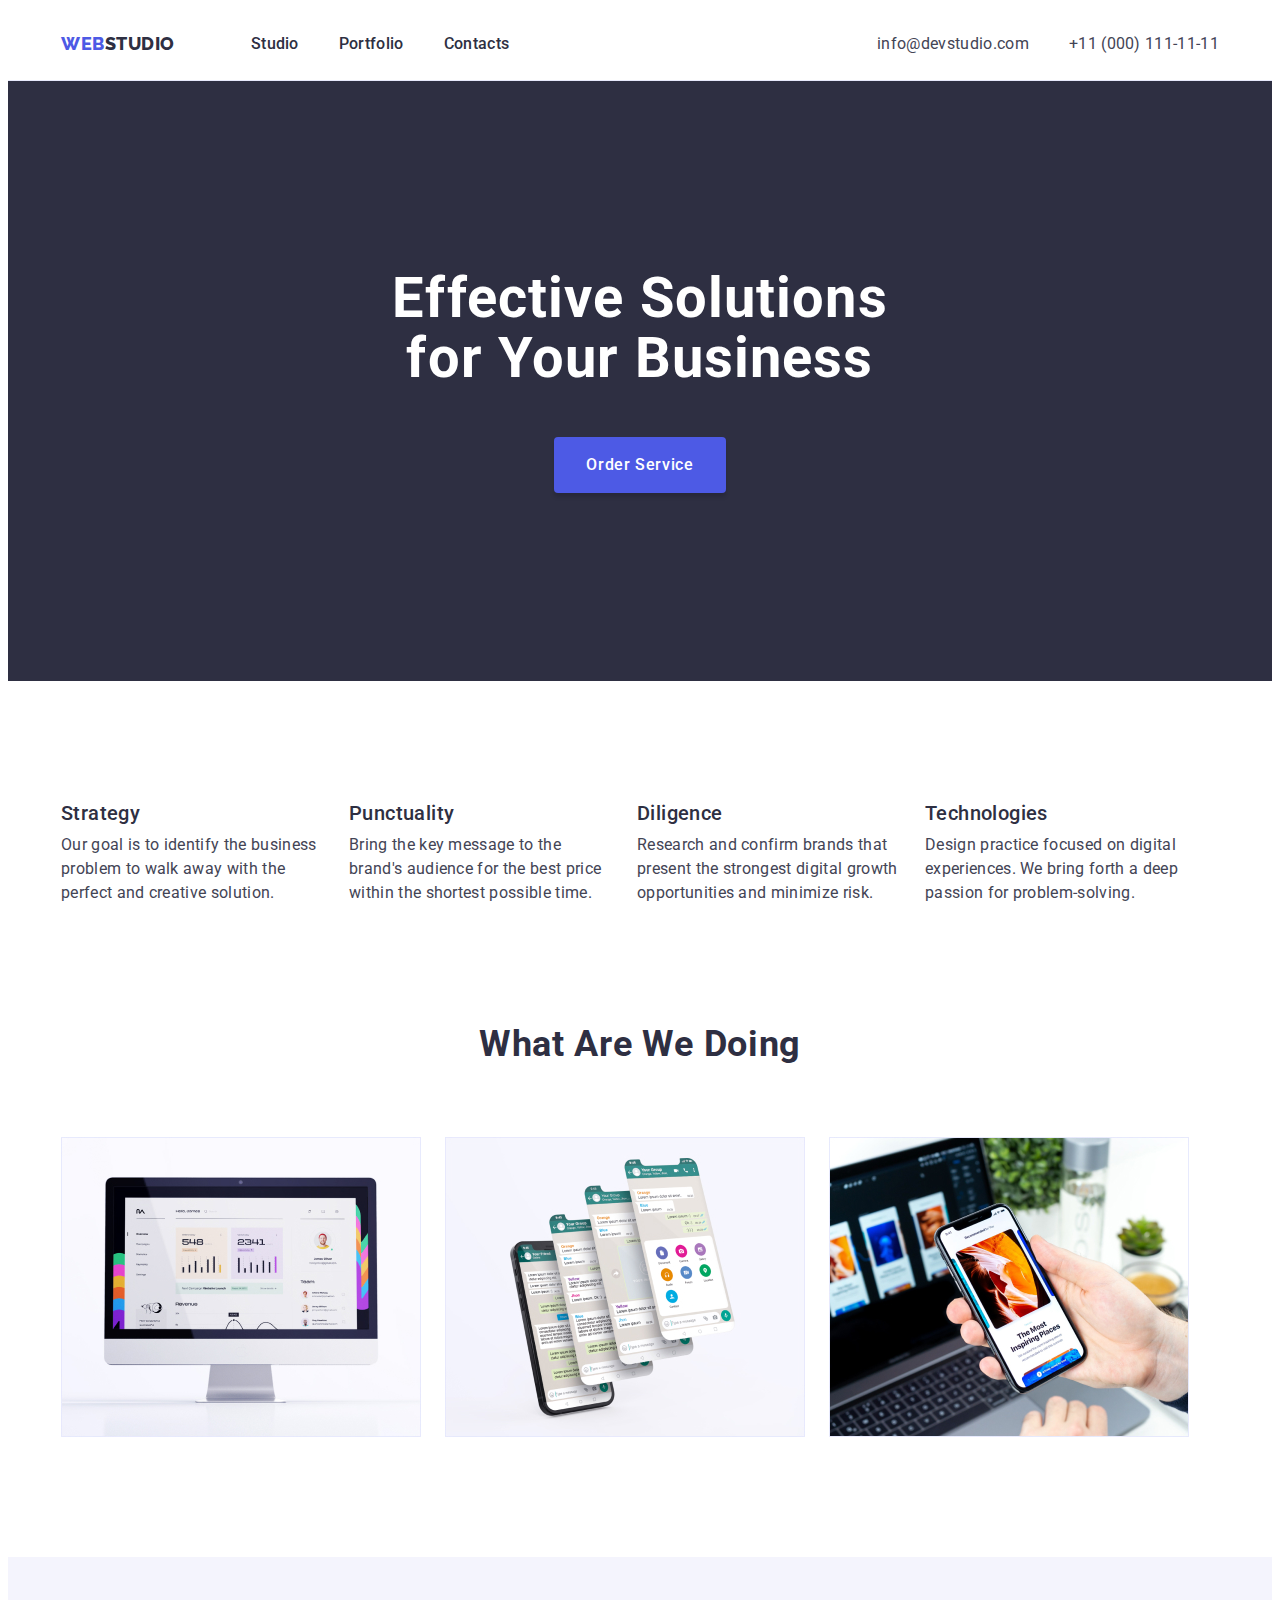
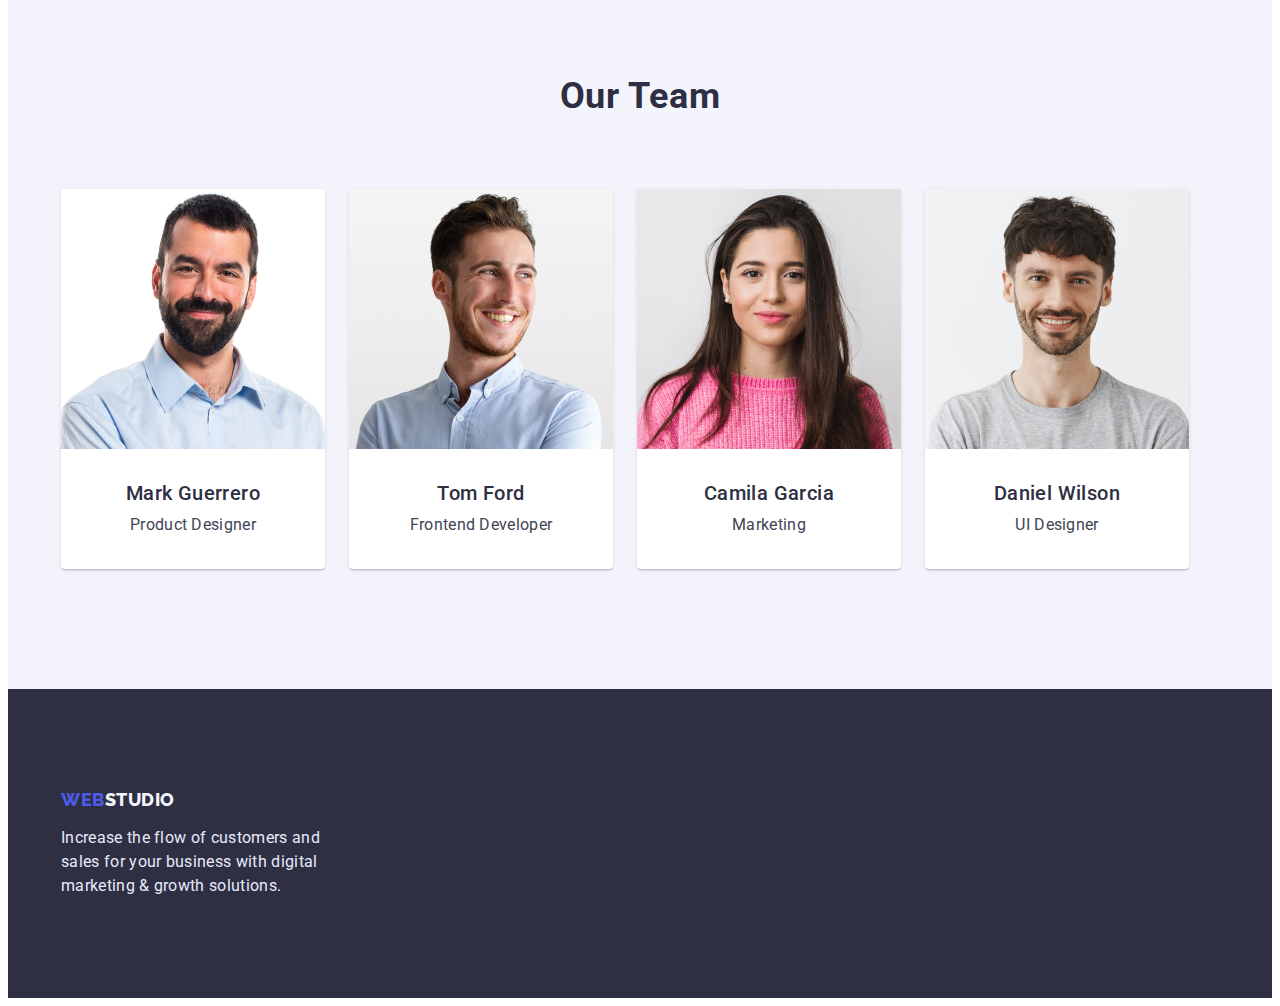
==== index.html @ 1ebaa018 "Initial commit" ====
<!DOCTYPE html>
<html lang="en">

<head>
    <meta charset="UTF-8">
    <meta http-equiv="X-UA-Compatible" content="IE=edge">
    <meta name="viewport" content="width=device-width, initial-scale=1.0">



    <link rel="preconnect" href="https://fonts.googleapis.com">
    <link rel="preconnect" href="https://fonts.gstatic.com" crossorigin>
    <link
        href="https://fonts.googleapis.com/css2?family=Montserrat:wght@700&family=Roboto:wght@400;500;700&display=swap"
        rel="stylesheet">

    <link rel="preconnect" href="https://fonts.googleapis.com">
    <link rel="preconnect" href="https://fonts.gstatic.com" crossorigin>
    <link href="https://fonts.googleapis.com/css2?family=Raleway:wght@800&display=swap" rel="stylesheet">



    <title>Studio</title>

    <link rel="stylesheet" href="https://cdnjs.cloudflare.com/ajax/libs/modern-normalize/1.1.0/modern-normalize.min.css"
        integrity="sha512-wpPYUAdjBVSE4KJnH1VR1HeZfpl1ub8YT/NKx4PuQ5NmX2tKuGu6U/JRp5y+Y8XG2tV+wKQpNHVUX03MfMFn9Q=="
        crossorigin="anonymous" referrerpolicy="no-referrer" />

    <link rel="stylesheet" href="./css/styles.css">


</head>

<body>
    <!-- hader -->
    <header class="header-abov">
        <div class="container container-nav">

            <nav class="header-navigation">

                <a href="./index.html" class="header-logo link">Web<span class="header-logo-std">Studio</span></a>

                <ul class="header-container list">
                    <li>
                        <a href="./index.html" class="link">Studio</a>
                    </li>

                    <li>
                        <a href="./portfolio.html" class="link">Portfolio</a>
                    </li>

                    <li>
                        <a href="" class="link">Contacts</a>
                    </li>
                </ul>
            </nav>

            <address class="header-adds address">
                <ul class="list list-adds">
                    <li><a href="mailto:info@devstudio.com" class="link">info@devstudio.com</a></li>

                    <li><a href="tel:+110001111111" class="link">+11 (000) 111-11-11</a></li>
                </ul>
            </address>
        </div>
    </header>

    <!-- the main info -->
    <main>
        <!-- не використовується div через несематичність, тобто сайт це буде считувати як блок, що є не дуже добрим у формуванні деяких сайтів -->

        <!-- section типу як дів але кращий у використанні для сайтів -->

        <!-- section №1 -->
        <section class="section same-background first-section">
            <div class="container container-section-one">
                <h1 class="section-one">Effective Solutions for Your Business</h1>

                <button type="button" class="btn-main">Order Service</button>
            </div>
        </section>

        <!-- section №2 -->
        <section class="section section-two">
            <div class="container">
                <h2 hidden class="heading">Benefits</h2>
                <ul class="list list-section-two">
                    <li class="list-item-two">
                        <h3 class="heading title-sec">Strategy</h3>
                        <p class="text">Our goal is to identify the business
                            problem to walk away with the perfect and creative solution.
                        </p>
                    </li>

                    <li class="list-item-two">
                        <h3 class="heading title-sec">Punctuality</h3>
                        <p class="text">Bring the key message to the brand's audience for the best price within the
                            shortest
                            possible
                            time.
                        </p>
                    </li>

                    <li class="list-item-two">
                        <h3 class="heading title-sec">Diligence</h3>
                        <p class="text">
                            Research and confirm brands that present the strongest digital growth opportunities and
                            minimize
                            risk.
                        </p>
                    </li>

                    <li class="list-item-two">
                        <h3 class="heading title-sec">Technologies</h3>
                        <p class="text">
                            Design practice focused on digital experiences. We bring forth a deep passion for
                            problem-solving.
                        </p>
                    </li>
                </ul>
            </div>
        </section>

        <!-- section №3 -->
        <section class="section section-three">
            <div class="container container-three">
                <h2 class="headline headline-three">What are we doing</h2>

                <ul class="list">
                    <li>
                        <img src="./images/img_1.jpg" alt="computer" width="360" class="img-three">
                    </li>
                    <li>
                        <img src="./images/img_2.jpg" alt="T-Phone" width="360" class="img-three">
                    </li>
                    <li>
                        <img src="./images/img_3.jpg" alt="Smartphone" width="360" class="img-three">
                    </li>
                </ul>
            </div>
        </section>

        <!-- section №4 -->
        <section class="section-four">
            <div class="container">
                <h2 class="headline-four">Our Team</h2>
                <ul class="list list-team">
                    <li class="list section-four-list">
                        <img src="./images/mark_guerrero.jpg" alt="Mark-Guerrero" width="264">
                        <div class="four-text">
                            <h3 class="heading heading-four">Mark Guerrero</h3>
                            <p class="desc">Product Designer</p>
                        </div>
                    </li>

                    <li class="list section-four-list">
                        <img src="./images/tom_ford.jpg" alt="Tom-Ford" width="264">
                        <div class="four-text">
                            <h3 class="heading heading-four">Tom Ford</h3>
                            <p class="desc">Frontend Developer</p>
                        </div>
                    </li>

                    <li class="list section-four-list">
                        <img src="./images/camila_garcia.jpg" alt="Camila-Garcia" width="264">
                        <div class="four-text">
                            <h3 class="heading heading-four">Camila Garcia</h3>
                            <p class="desc">Marketing</p>
                        </div>
                    </li>

                    <li class="list section-four-list">
                        <img src="./images/daniel_wilson.jpg" alt="Daniel-Wilson" width="264">
                        <div class="four-text">
                            <h3 class="heading heading-four">Daniel Wilson</h3>
                            <p class="desc">UI Designer</p>
                        </div>
                    </li>
                </ul>
            </div>
        </section>
    </main>

    <!-- the deaper of all -->
    <footer class="same-background">
        <div class="container container-footer">
            <a href="./index.html" class="footer-logo link">Web<span class="footer-logo-std">Studio</span></a>

            <p class="text-footer">
                Increase the flow of customers and sales for your business with digital marketing &
                growth solutions.
            </p>
        </div>
    </footer>

</body>

</html>
---- css/styles.css ----
/* color von logo web und font von portfolio btn #4D5AE5 */
/* color von studio und andere title und background ins web-site #2E2F42 */
/* color von tel ads und andere text #434455 */
/* color von footer #E7E9FC */
/* background von btn ins Portfolio #F4F4FD #404BBF 
color von font ins portfolio mit ":active" #FFFFFF*/


:root {
     --color-font-logo: #4D5AE5;
     --color-tit-back: #2E2F42;
     --color-ads-txt: #434455;
     --color-footer-txt: #E7E9FC;
     --color-bck-btn-act: #404BBF;
     --color-bck-btn: #F4F4FD;
     --color-fnt-btn-act: #FFFFFF;
     --foot-family: 'Raleway', sans-serif;
     --font-famyli: 'Roboto', sans-serif;
}

h1,
h2,
h3,
h4,
h5,
h6,
p {
     margin: 0;
}

ul {
     padding-left: 0;
     margin: 0;
}

.container {
     width: 1158px;
     padding-left: 15px;
     padding-right: 15px;
     margin-left: auto;
     margin-right: auto;
     /* outline: 2px solid black; */
}




body {
     font-family: 'Raleway', sans-serif;
     font-family: 'Roboto', sans-serif;
     color: var(--color-ads-txt);
     color: #434455;
     background-color: var(--color-fnt-btn-act);
}

.link {
     text-decoration: none;
}

.list {
     list-style: none;
     text-decoration: none;
}


section {
     /* outline: 2px dashed tomato; */
}

img {
     display: block;
}

button {
     cursor: pointer;
}

header {
     border-bottom: 1px solid var(--color-footer-txt);
}

/* -----------------------------------------Header Style---------------------------------- */

.container-nav {
     display: flex;
}


.container-nav nav,
.container-nav address {
     display: flex;
     align-items: center;
}

.header-abov {}

.container-nav a {

     display: block;
     padding-bottom: 24px;
     padding-top: 24px;

     color: var(--color-tit-back);
     font-weight: 500;
     font-size: 16px;
     line-height: 1.5;
     letter-spacing: 0.02em;
     text-decoration: none;

}


.header-navigation .list {
     display: flex;
}

.header-navigation li:not(:last-child) {
     margin-right: 40px;
}


.header-navigation li>a:hover,
.header-navigation li>a:focus {
     color: var(--color-bck-btn-act);
     font-weight: 500;
     font-size: 16px;
     line-height: 1.5;
     letter-spacing: 0.02em;
     text-decoration: none;
}

.header-navigation .header-logo {
     font-family: 'Raleway', sans-serif;
     font-style: normal;
     font-weight: 800;
     font-size: 18px;
     line-height: 1.17;
     letter-spacing: 0.03em;
     text-transform: uppercase;
     color: var(--color-font-logo);

     margin-right: 76px;
}

.header-logo-std {
     color: var(--color-tit-back);
}



.header-container {}

.header-cont-link {}

.header-adds {}

.list-adds {
     display: flex;
}

.list-adds>li:not(:last-child) {
     margin-right: 40px;
}

.address {
     font-style: normal;
     margin-left: auto;
}

.address .link,
.address .link {
     font-style: normal;
     text-decoration: none;
     color: var(--color-ads-txt);
     font-weight: 400;
     font-size: 16px;
     line-height: 1.5;
     letter-spacing: 0.02em;
}


.address .link:hover,
.address .link:focus {
     font-style: normal;
     text-decoration: none;
     color: var(--color-bck-btn-act);
     font-weight: 400;
     font-size: 16px;
     line-height: 1.5;
     letter-spacing: 0.02em;
}

.header-email {}

.header-tel {}


/* ------------------------------First Section Style----------------------------- */

.container-section-one {
     padding-bottom: 188px;
     padding-top: 188px;
     text-align: center;

}

.same-background {
     background-color: var(--color-tit-back);
}


.section-one {
     color: var(--color-fnt-btn-act);
     font-style: normal;
     font-weight: 700;
     font-size: 56px;
     line-height: 1.07;
     letter-spacing: 0.02em;
     text-align: center;
     margin-bottom: 48px;

     margin-right: auto;
     margin-left: auto;

     max-width: 496px;
}

.btn-main {
     color: var(--color-fnt-btn-act);
     background-color: var(--color-font-logo);
     font-family: var(--font-famyli);
     font-weight: 500;
     font-size: 16px;
     line-height: 1.5;
     letter-spacing: 0.04em;

     padding: 16px 32px;
     border: 0;
     border-radius: 4px;

     box-shadow: 0px 4px 4px rgba(0, 0, 0, 0.15);
}

.btn-main:hover,
.btn-main:focus {
     background-color: var(--color-bck-btn-act);
     font-family: var(--font-famyli);
     font-weight: 500;
     font-size: 16px;
     line-height: 1.5;
     letter-spacing: 0.04em;
     cursor: pointer;

}

/* button[type="button"] {
     color: var(--color-fnt-btn-act);
     background-color: var(--color-font-logo);
} */




/* ----------------------------second section Style------------------------- */

.section-two {
     padding-top: 120px;
     padding-bottom: 120px;
}

.list-item-two>h3 {
     margin-bottom: 8px;
}


.list-item-two {
     max-width: 264px;
}

.list-item-two:not(:last-child) {
     margin-right: 24px;
}

.list-section-two {
     display: flex;
}

/* h123 style */
.heading {
     color: var(--color-tit-back);
     font-weight: 500;
     font-size: 20px;
     line-height: 1.2;
     letter-spacing: 0.02em;
}

.headline {
     font-weight: 700;
     font-size: 36px;
     letter-spacing: 0.02em;
     text-transform: capitalize;
     line-height: 1.11;
     text-align: center;
     color: var(--color-tit-back);

}

/* --------------------------------------section №3------------------------------------- */

/* description and text style  */
.text,
.desc {
     font-weight: 400;
     font-size: 16px;
     line-height: 24px;
     letter-spacing: 0.02em;
     color: var(--color-ads-txt);
}

.section-three {
     padding-bottom: 120px;
}

.img-three {
     display: block;
}

.container-three .list {
     display: flex;
     gap: 24px;
     /* justify-content: space-between; */
}

.container-three>h2 {
     text-align: center;
     margin-bottom: 72px;
}

/* ------------------------fourth section style--------------------- */

.section-four {
     background-color: var(--color-bck-btn);
     padding-bottom: 120px;
     padding-top: 120px;
}

.heading-four{
     margin-bottom: 8px;
}

.list-team {
     display: flex;
     gap: 24px;
}

.headline-four {
     font-size: 36px;
     line-height: 1.11;
     text-align: center;
     color: var(--color-tit-back);
     letter-spacing: 0.02em;
     text-transform: capitalize;

     margin-bottom: 72px;
}

.section-four-list {
     background-color: var(--color-fnt-btn-act);
     box-shadow: 0px 1px 6px rgba(46, 47, 66, 0.08), 0px 1px 1px rgba(46, 47, 66, 0.16), 0px 2px 1px rgba(46, 47, 66, 0.08);
     border-radius: 0px 0px 4px 4px;
}

div.four-text {
     display: flex;
     padding-bottom: 32px;
     padding-top: 32px;
     flex-direction: column;
     align-items: center;
}







/*------------------------------ footer style -------------------------*/

.container-footer {}

footer {
     padding-top: 100px;
     padding-bottom: 100px;
}

.same-background .footer-logo {
     color: #F4F4FD;
     font-family: var(--foot-family);
     font-style: normal;
     font-weight: 800;
     font-size: 18px;
     line-height: 1.17;
     letter-spacing: 0.03em;
     text-transform: uppercase;
     text-decoration: none;
     color: var(--color-font-logo);

     display: inline-block;
     margin-bottom: 16px;
}

.same-background .text-footer {
     font-weight: 400;
     font-size: 16px;
     line-height: 24px;
     letter-spacing: 0.02em;
     color: var(--color-footer-txt);

     max-width: 264px;
}

.footer-logo-std {
     color: var(--color-bck-btn);

}



/*------------------------------------ Button Portfolio Style----------------------------- */


.list-port {
     justify-content: center;
}


.list-port {
     display: flex;
     margin-bottom: 72px;
}


.list-port li:not(:last-child) {
     margin-right: 24px;
}


ul button[type="button"].btn {


     font-family: inherit;
     color: var(--color-font-logo);
     background-color: var(--color-bck-btn);
     cursor: pointer;
     font-weight: 500;
     font-size: 16px;
     line-height: 1.5;
     letter-spacing: 0.04em;

     padding-bottom: 12px;
     padding-top: 12px;
     padding-right: 24px;
     padding-left: 24px;



     border: 1px solid #E7E9FC;
     border-radius: 4px;

}

ul button[type="button"].btn:hover,
ul button[type="button"].btn:focus,
ul button[type="button"].btn:active {
     color: var(--color-fnt-btn-act);
     background-color: var(--color-bck-btn-act);
}

.list-title-port {
     color: var(--color-tit-back);
     font-weight: 500;
     font-size: 20px;
     line-height: 1.2;
     letter-spacing: 0.02em;

     margin-bottom: 8px;
}

.list-text-port {
     font-size: 16px;
     line-height: 1.5;
     letter-spacing: 0.02em;
     color: var(--color-ads-txt);

}


/*-----------------style for list-produckt---and for main in portfolio------------------*/


.section-port {
     padding-top: 96px;
     padding-bottom: 120px;
}



.list-produckt {
     display: flex;
     flex-wrap: wrap;
     gap: 48px 24px;
}

.desc-port {
     padding-bottom: 32px;
     padding-top: 32px;
     padding-left: 16px;
     border: 1px solid var(--color-footer-txt);
     border-top: none;
}
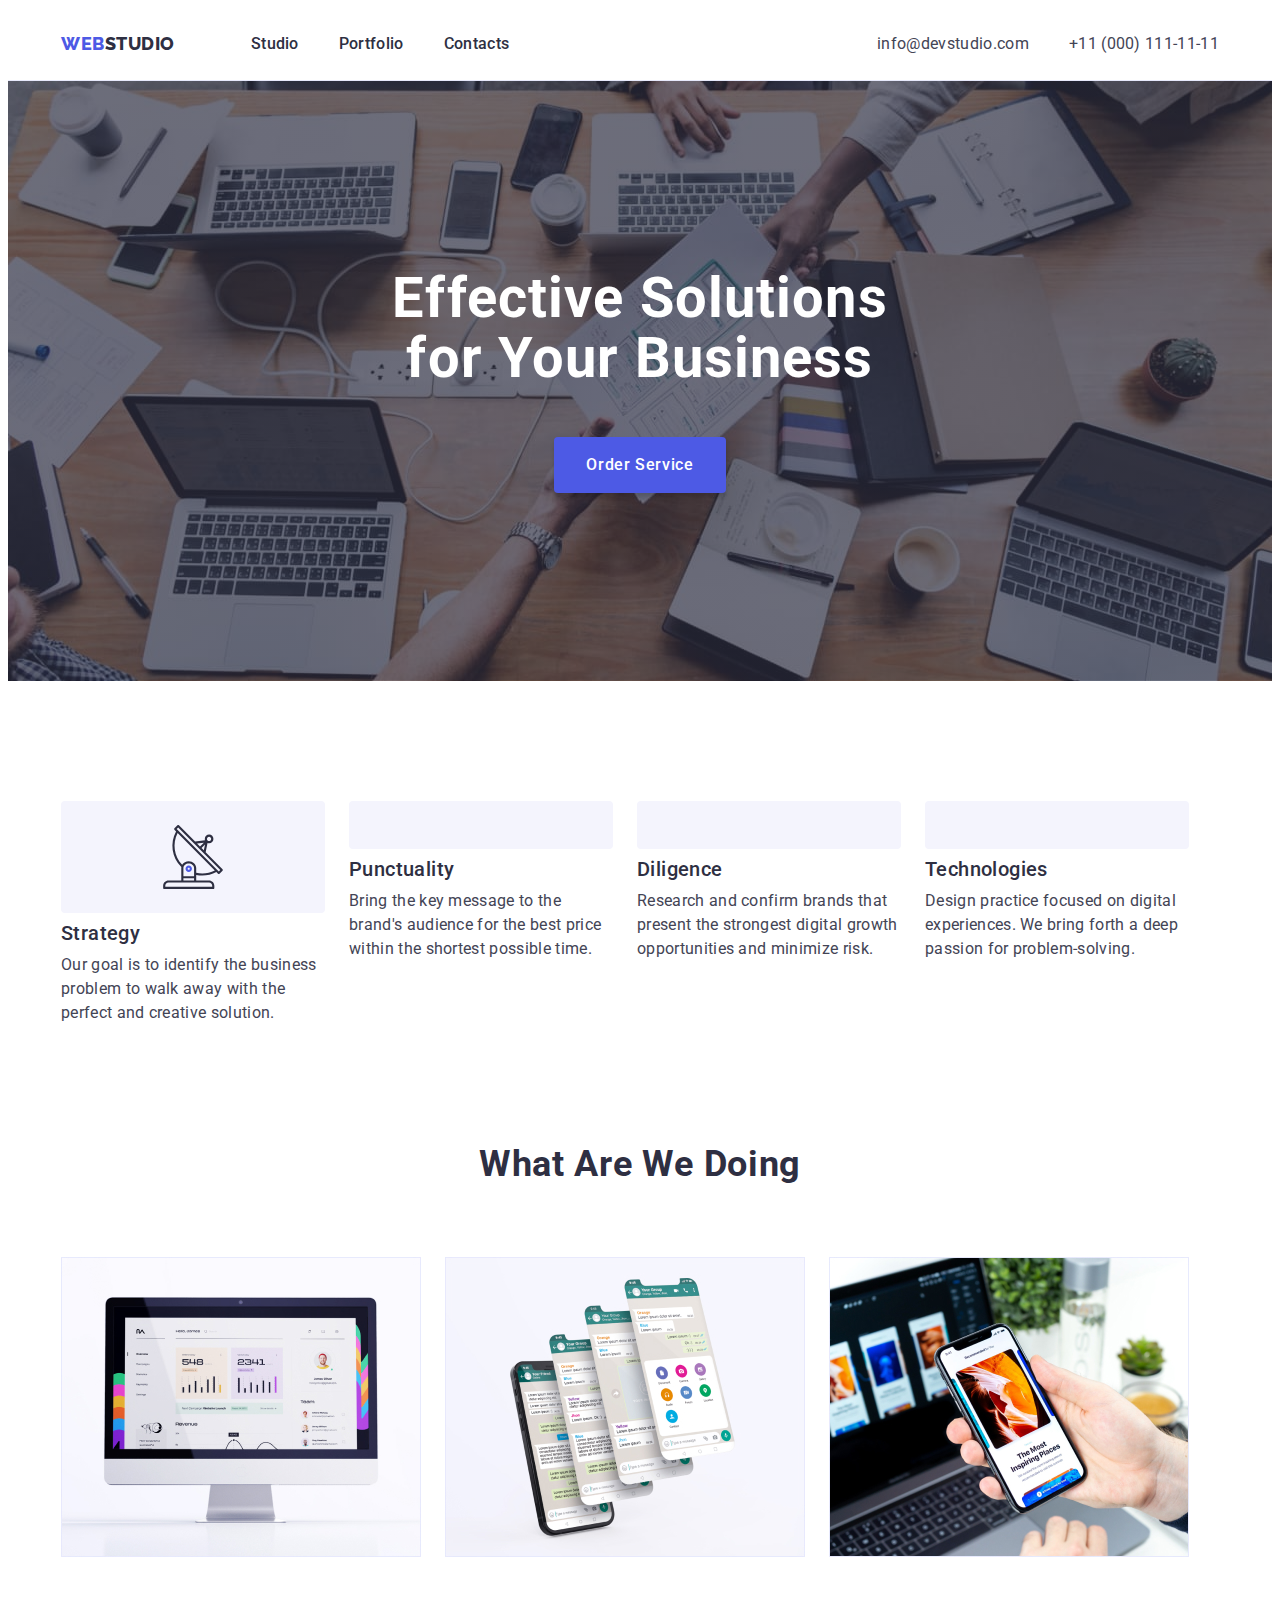
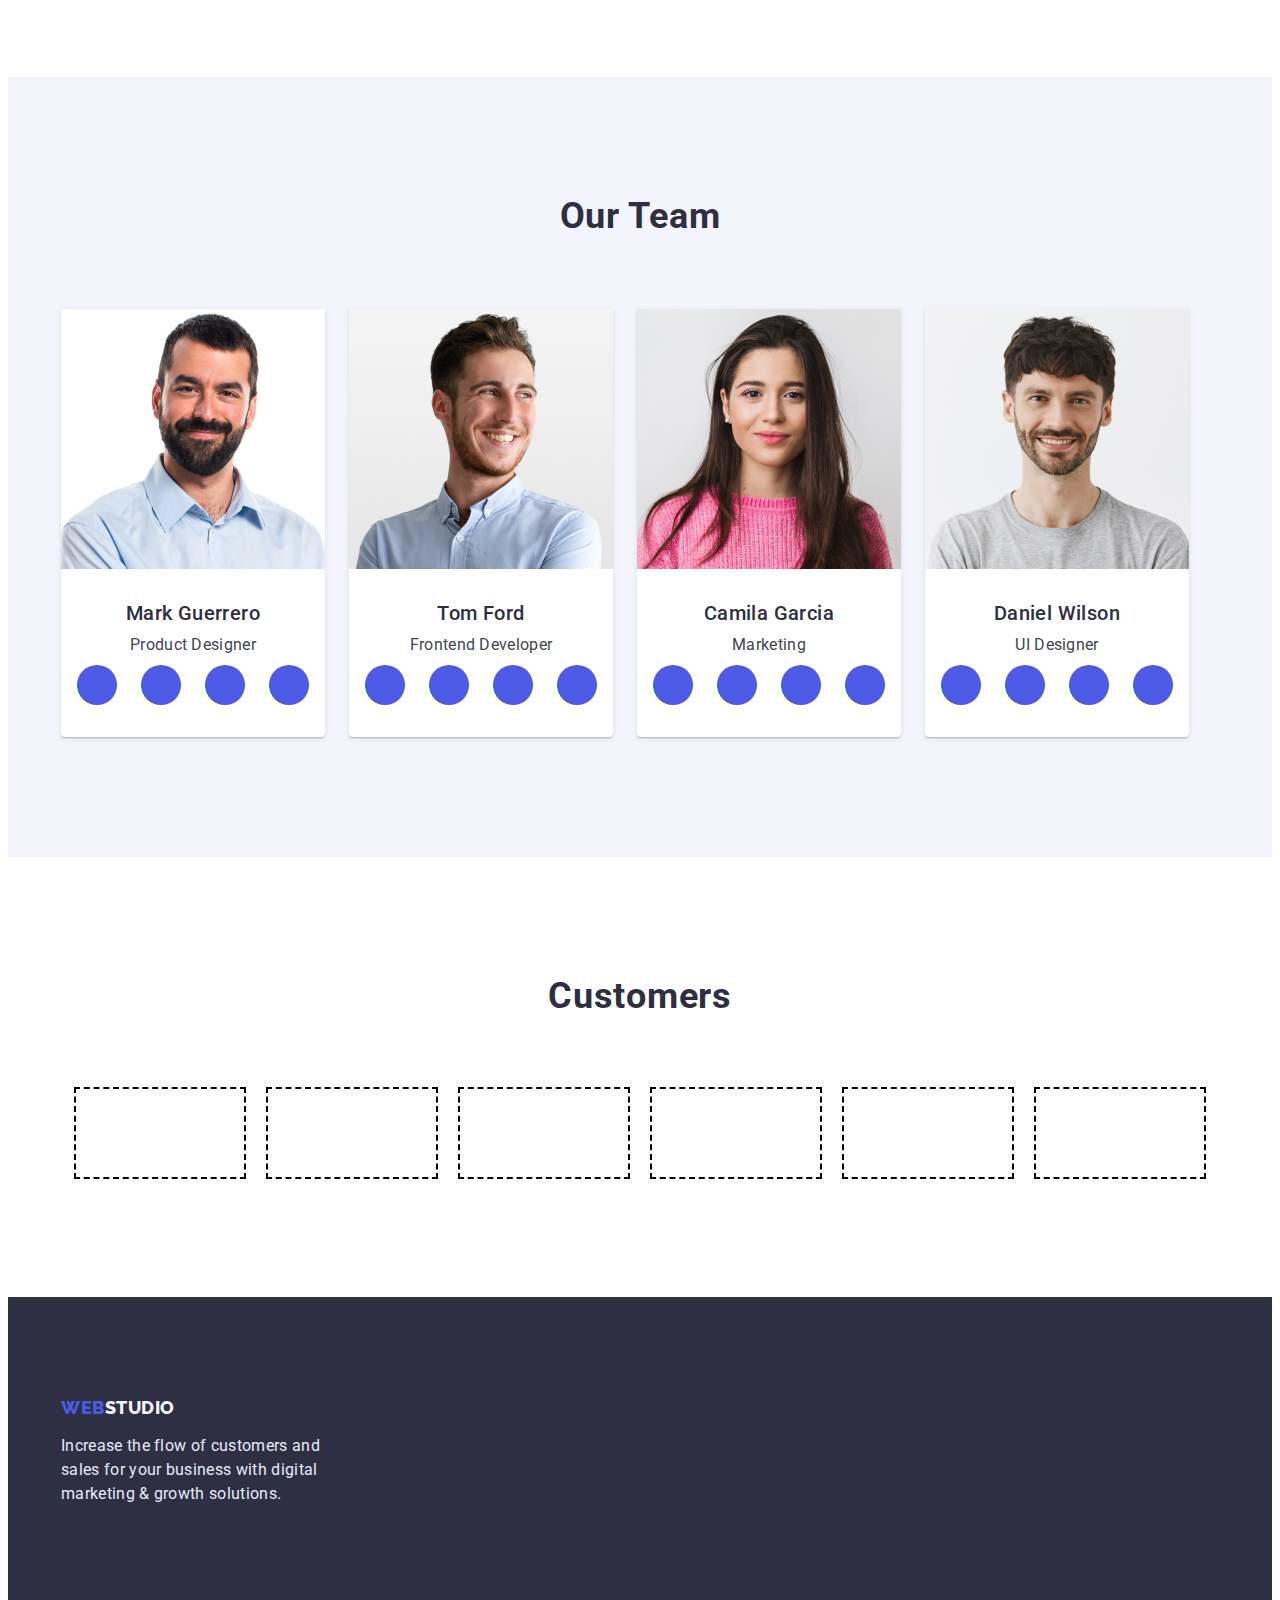
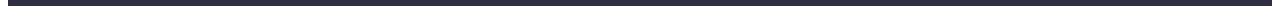
==== commit a8d1e919: "i have add a svg and the bkc icon in our team are at the end" ====
--- a/index.html
+++ b/index.html
@@ -73,10 +73,12 @@
 
         <!-- section №1 -->
         <section class="section same-background first-section">
-            <div class="container container-section-one">
-                <h1 class="section-one">Effective Solutions for Your Business</h1>
-
-                <button type="button" class="btn-main">Order Service</button>
+            <div class="first-section-bck">
+                <div class="container container-section-one">
+                    <h1 class="section-one">Effective Solutions for Your Business</h1>
+
+                    <button type="button" class="btn-main">Order Service</button>
+                </div>
             </div>
         </section>
 
@@ -86,6 +88,18 @@
                 <h2 hidden class="heading">Benefits</h2>
                 <ul class="list list-section-two">
                     <li class="list-item-two">
+                        <div class="section-two-icon">
+                            <svg width="60" height="64" viewBox="0 0 60 64" fill="none"
+                                xmlns="http://www.w3.org/2000/svg">
+                                <path
+                                    d="M59.5463 44.1952L42.6599 27.1851L44.534 17.9541C45.0176 18.1429 45.5318 18.2416 46.0508 18.2453H46.0636C48.4482 18.2735 50.404 16.3633 50.4323 13.9788C50.4606 11.5943 48.5503 9.6384 46.1658 9.61013C43.7812 9.582 41.8254 11.4921 41.7971 13.8767C41.7911 14.3869 41.8755 14.8941 42.0466 15.3749L32.1266 16.5856L15.9452 0.32C15.7467 0.117467 15.4757 0.00226667 15.1921 0C14.9121 0.00146667 14.644 0.112933 14.4455 0.3104L11.4204 3.3184C11.004 3.73493 11.004 4.41013 11.4204 4.82667L13.0481 6.47787C6.74201 18.0737 8.79028 32.4335 18.0871 41.8037C18.1724 41.8853 18.2713 41.9513 18.3793 41.9989C18.3121 42.3599 18.2771 42.7261 18.2748 43.0933V55.4667H5.47481C2.53081 55.4701 0.144946 57.856 0.141479 60.8V62.9333C0.141479 63.5224 0.61908 64 1.20815 64H50.2748C50.8639 64 51.3415 63.5224 51.3415 62.9333V60.8C51.338 57.856 48.9522 55.4701 46.0082 55.4667H33.2082V49.9829C35.2134 50.4035 37.2564 50.6179 39.3052 50.6229C44.2215 50.6176 49.0595 49.392 53.3852 47.056L55.0215 48.7019C55.22 48.9044 55.491 49.0196 55.7746 49.0219C56.0546 49.0204 56.3227 48.9089 56.5212 48.7115L59.5463 45.7035C59.9627 45.2869 59.9627 44.6117 59.5463 44.1952ZM44.5596 12.4661C45.395 11.6352 46.7458 11.6389 47.5766 12.4743C48.4075 13.3096 48.4038 14.6604 47.5684 15.4912C47.1686 15.8889 46.6275 16.1121 46.0635 16.112H46.0571C44.879 16.1059 43.9287 15.1459 43.9348 13.9676C43.9378 13.4036 44.1639 12.8639 44.5638 12.4661H44.5596ZM42.0487 19.4752L40.8519 25.3664L38.5009 23.0016L42.0487 19.4752ZM40.837 17.6715L36.997 21.4891L34.0263 18.5024L40.837 17.6715ZM46.0082 57.6C47.7755 57.6 49.2082 59.0327 49.2082 60.8V61.8667H2.27481V60.8C2.27481 59.0327 3.70748 57.6 5.47481 57.6H46.0082ZM31.0748 53.3333V55.4667H20.4081V53.3333H31.0748ZM20.4081 51.2V43.0933C20.4081 40.5056 22.8007 38.4 25.7415 38.4C28.6823 38.4 31.0748 40.5056 31.0748 43.0933V51.2H20.4081ZM33.2082 47.808V43.0933C33.2082 39.3291 29.8588 36.2667 25.7415 36.2667C23.0793 36.2259 20.59 37.5809 19.1793 39.8389C11.0639 31.2913 9.23641 18.5485 14.6221 8.06467L51.8258 45.4816C46.081 48.404 39.4955 49.2268 33.2082 47.808ZM55.7863 46.4405L54.2834 44.9291L15.1815 5.59147L13.6721 4.07893L15.1815 2.57493L31.0513 18.5344C31.0588 18.5344 31.0631 18.5483 31.0706 18.5536L57.2999 44.9365L55.7863 46.4405Z"
+                                    fill="#2E2F42" />
+                                <path
+                                    d="M25.7511 40.5333H25.7415C23.9742 40.5306 22.5394 41.9612 22.5367 43.7285C22.534 45.4958 23.9646 46.9306 25.7319 46.9333H25.7415C27.5088 46.936 28.9436 45.5054 28.9463 43.7381C28.9489 41.9708 27.5184 40.536 25.7511 40.5333ZM26.4978 44.4896C26.297 44.6893 26.0248 44.801 25.7415 44.8C25.1524 44.7969 24.6774 44.3169 24.6804 43.7278C24.6819 43.4458 24.795 43.176 24.9948 42.977C25.1934 42.7796 25.4615 42.6681 25.7415 42.6666C26.3306 42.6697 26.8056 43.1497 26.8026 43.7388C26.8011 44.0208 26.688 44.2906 26.4882 44.4896H26.4978Z"
+                                    fill="#4D5AE5" />
+                            </svg>
+
+                        </div>
                         <h3 class="heading title-sec">Strategy</h3>
                         <p class="text">Our goal is to identify the business
                             problem to walk away with the perfect and creative solution.
@@ -93,6 +107,8 @@
                     </li>
 
                     <li class="list-item-two">
+                        <div class="section-two-icon"></div>
+
                         <h3 class="heading title-sec">Punctuality</h3>
                         <p class="text">Bring the key message to the brand's audience for the best price within the
                             shortest
@@ -102,6 +118,8 @@
                     </li>
 
                     <li class="list-item-two">
+                        <div class="section-two-icon"></div>
+
                         <h3 class="heading title-sec">Diligence</h3>
                         <p class="text">
                             Research and confirm brands that present the strongest digital growth opportunities and
@@ -111,6 +129,8 @@
                     </li>
 
                     <li class="list-item-two">
+                        <div class="section-two-icon"></div>
+
                         <h3 class="heading title-sec">Technologies</h3>
                         <p class="text">
                             Design practice focused on digital experiences. We bring forth a deep passion for
@@ -150,6 +170,12 @@
                         <div class="four-text">
                             <h3 class="heading heading-four">Mark Guerrero</h3>
                             <p class="desc">Product Designer</p>
+                            <ul class="section-four-icon list">
+                                <li><a href="" class="link"></a></li>
+                                <li><a href="" class="link"></a></li>
+                                <li><a href="" class="link"></a></li>
+                                <li><a href="" class="link"></a></li>
+                            </ul>
                         </div>
                     </li>
 
@@ -158,6 +184,12 @@
                         <div class="four-text">
                             <h3 class="heading heading-four">Tom Ford</h3>
                             <p class="desc">Frontend Developer</p>
+                            <ul class="section-four-icon list">
+                                <li><a href="" class="link"></a></li>
+                                <li><a href="" class="link"></a></li>
+                                <li><a href="" class="link"></a></li>
+                                <li><a href="" class="link"></a></li>
+                            </ul>
                         </div>
                     </li>
 
@@ -166,6 +198,12 @@
                         <div class="four-text">
                             <h3 class="heading heading-four">Camila Garcia</h3>
                             <p class="desc">Marketing</p>
+                            <ul class="section-four-icon list">
+                                <li><a href="" class="link"></a></li>
+                                <li><a href="" class="link"></a></li>
+                                <li><a href="" class="link"></a></li>
+                                <li><a href="" class="link"></a></li>
+                            </ul>
                         </div>
                     </li>
 
@@ -174,8 +212,30 @@
                         <div class="four-text">
                             <h3 class="heading heading-four">Daniel Wilson</h3>
                             <p class="desc">UI Designer</p>
-                        </div>
-                    </li>
+                            <ul class="section-four-icon list">
+                                <li><a href="" class="link"></a></li>
+                                <li><a href="" class="link"></a></li>
+                                <li><a href="" class="link"></a></li>
+                                <li><a href="" class="link"></a></li>
+                            </ul>
+                        </div>
+                    </li>
+                </ul>
+            </div>
+        </section>
+
+        <section class="section-five">
+            <div class="container container-five">
+
+                <h2 class="section-five-title headline">Customers</h2>
+
+                <ul class="list section-five-list">
+                    <li><a href="" class="link section-five-link"></a></li>
+                    <li><a href="" class="link section-five-link"></a></li>
+                    <li><a href="" class="link section-five-link"></a></li>
+                    <li><a href="" class="link section-five-link"></a></li>
+                    <li><a href="" class="link section-five-link"></a></li>
+                    <li><a href="" class="link section-five-link"></a></li>
                 </ul>
             </div>
         </section>
--- a/css/styles.css
+++ b/css/styles.css
@@ -176,6 +176,9 @@
      font-size: 16px;
      line-height: 1.5;
      letter-spacing: 0.02em;
+
+     padding-top: 24px;
+     padding-bottom: 24px;
 }
 
 
@@ -208,6 +211,18 @@
      background-color: var(--color-tit-back);
 }
 
+.first-section-bck {
+     background-image:
+          linear-gradient(rgba(46, 47, 66, 0.7),
+               rgba(46, 47, 66, 0.7)),
+          url('../images/people-office.jpg');
+
+     background-repeat: no-repeat;
+     background-position: center;
+     background-size: cover;
+     width: 100%;
+     height: 100%;
+}
 
 .section-one {
      color: var(--color-fnt-btn-act);
@@ -277,6 +292,18 @@
      max-width: 264px;
 }
 
+.section-two-icon {
+     display: flex;
+     width: 100%;
+     background-color: var(--color-bck-btn);
+     border-radius: 4px;
+     justify-content: center;
+     padding-bottom: 24px;
+     padding-top: 24px;
+
+     margin-bottom: 8px;
+}
+
 .list-item-two:not(:last-child) {
      margin-right: 24px;
 }
@@ -344,7 +371,7 @@
      padding-top: 120px;
 }
 
-.heading-four{
+.heading-four {
      margin-bottom: 8px;
 }
 
@@ -378,9 +405,66 @@
      align-items: center;
 }
 
-
-
-
+.desc{
+     margin-bottom: 8px;
+}
+
+.section-four-icon {
+     display: flex;
+     justify-content: center;
+     gap: 24px;
+
+
+}
+
+.section-four-icon>li {
+     width: 40px;
+     height: 40px;
+}
+
+.section-four-icon a {
+     display: block;
+     width: 100%;
+     height: 100%;
+     border-radius: 50%;
+background-color: var(--color-font-logo);
+}
+
+.section-four-icon a:hover{
+     background-color: var(--color-bck-btn-act);
+}
+
+/*------------------------------------Section five style ----------------------------- */
+
+.section-five {
+     padding-top: 120px;
+     padding-bottom: 120px;
+}
+
+.container-five {
+     display: flex;
+     flex-direction: column;
+     align-items: center;
+}
+
+.section-five-title {
+     margin-bottom: 72px;
+}
+
+
+.section-five-list {
+     display: flex;
+     gap: 24px;
+}
+
+.section-five-list>li {
+     width: 168px;
+     height: 88px;
+     outline: 2px dashed black;
+}
+
+
+.section-five-link {}
 
 
 
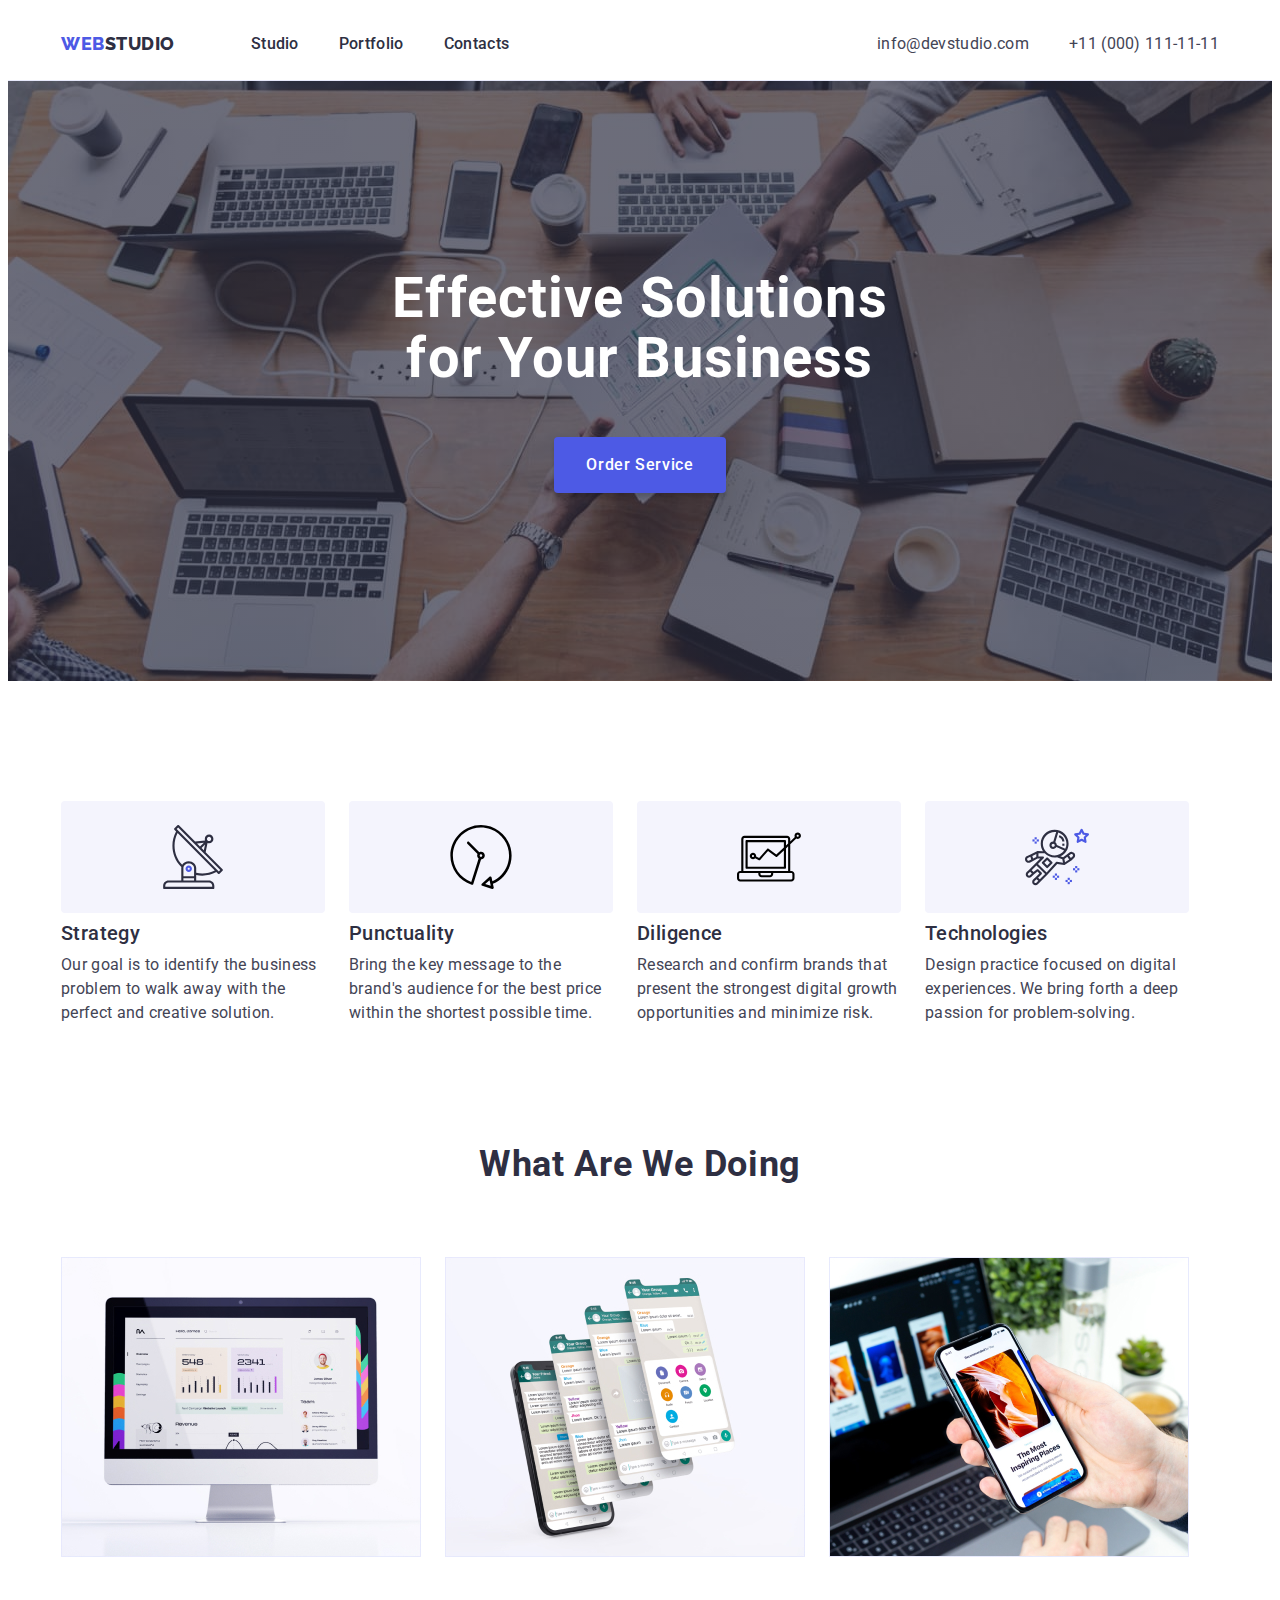
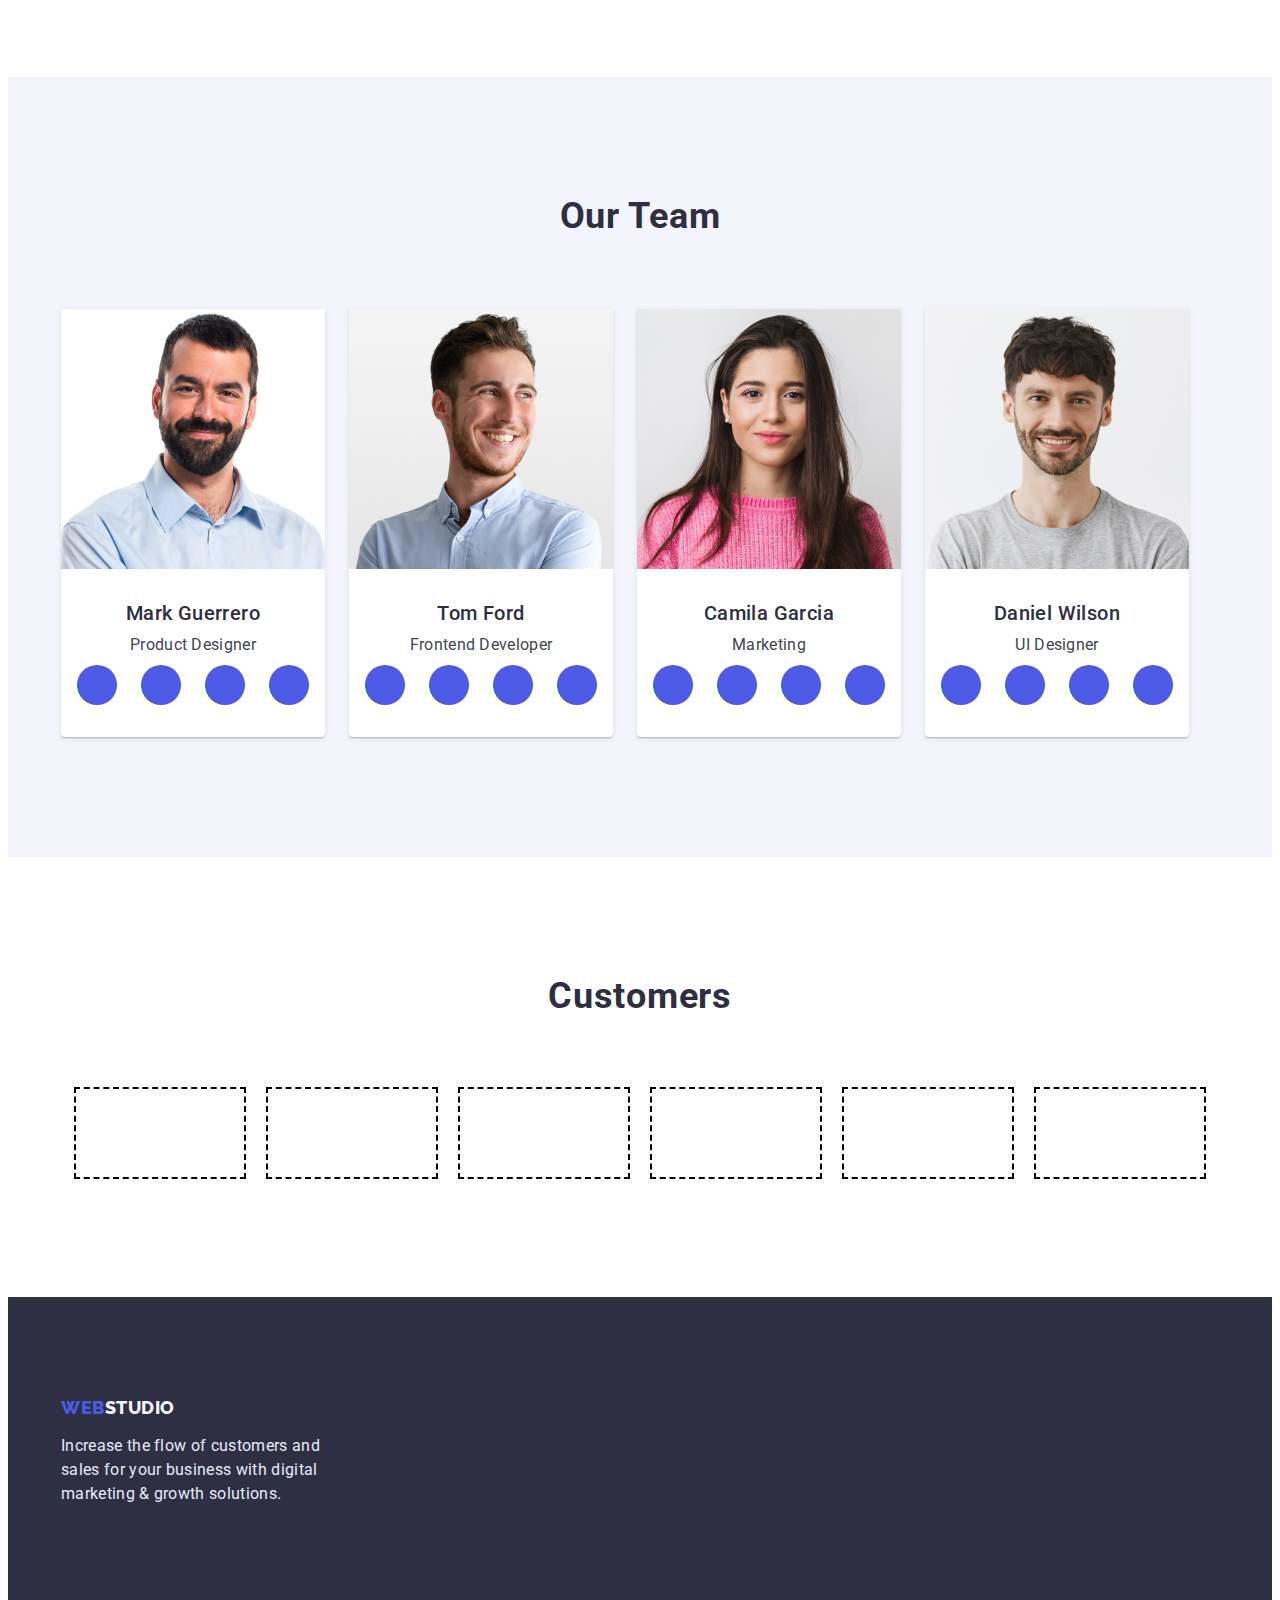
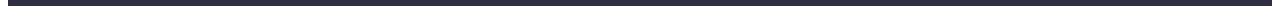
==== commit 0f3d9cd6: "icon to second section was added" ====
--- a/index.html
+++ b/index.html
@@ -73,12 +73,10 @@
 
         <!-- section №1 -->
         <section class="section same-background first-section">
-            <div class="first-section-bck">
-                <div class="container container-section-one">
-                    <h1 class="section-one">Effective Solutions for Your Business</h1>
-
-                    <button type="button" class="btn-main">Order Service</button>
-                </div>
+            <div class="container container-section-one">
+                <h1 class="section-one">Effective Solutions for Your Business</h1>
+
+                <button type="button" class="btn-main">Order Service</button>
             </div>
         </section>
 
@@ -89,17 +87,11 @@
                 <ul class="list list-section-two">
                     <li class="list-item-two">
                         <div class="section-two-icon">
-                            <svg width="60" height="64" viewBox="0 0 60 64" fill="none"
-                                xmlns="http://www.w3.org/2000/svg">
-                                <path
-                                    d="M59.5463 44.1952L42.6599 27.1851L44.534 17.9541C45.0176 18.1429 45.5318 18.2416 46.0508 18.2453H46.0636C48.4482 18.2735 50.404 16.3633 50.4323 13.9788C50.4606 11.5943 48.5503 9.6384 46.1658 9.61013C43.7812 9.582 41.8254 11.4921 41.7971 13.8767C41.7911 14.3869 41.8755 14.8941 42.0466 15.3749L32.1266 16.5856L15.9452 0.32C15.7467 0.117467 15.4757 0.00226667 15.1921 0C14.9121 0.00146667 14.644 0.112933 14.4455 0.3104L11.4204 3.3184C11.004 3.73493 11.004 4.41013 11.4204 4.82667L13.0481 6.47787C6.74201 18.0737 8.79028 32.4335 18.0871 41.8037C18.1724 41.8853 18.2713 41.9513 18.3793 41.9989C18.3121 42.3599 18.2771 42.7261 18.2748 43.0933V55.4667H5.47481C2.53081 55.4701 0.144946 57.856 0.141479 60.8V62.9333C0.141479 63.5224 0.61908 64 1.20815 64H50.2748C50.8639 64 51.3415 63.5224 51.3415 62.9333V60.8C51.338 57.856 48.9522 55.4701 46.0082 55.4667H33.2082V49.9829C35.2134 50.4035 37.2564 50.6179 39.3052 50.6229C44.2215 50.6176 49.0595 49.392 53.3852 47.056L55.0215 48.7019C55.22 48.9044 55.491 49.0196 55.7746 49.0219C56.0546 49.0204 56.3227 48.9089 56.5212 48.7115L59.5463 45.7035C59.9627 45.2869 59.9627 44.6117 59.5463 44.1952ZM44.5596 12.4661C45.395 11.6352 46.7458 11.6389 47.5766 12.4743C48.4075 13.3096 48.4038 14.6604 47.5684 15.4912C47.1686 15.8889 46.6275 16.1121 46.0635 16.112H46.0571C44.879 16.1059 43.9287 15.1459 43.9348 13.9676C43.9378 13.4036 44.1639 12.8639 44.5638 12.4661H44.5596ZM42.0487 19.4752L40.8519 25.3664L38.5009 23.0016L42.0487 19.4752ZM40.837 17.6715L36.997 21.4891L34.0263 18.5024L40.837 17.6715ZM46.0082 57.6C47.7755 57.6 49.2082 59.0327 49.2082 60.8V61.8667H2.27481V60.8C2.27481 59.0327 3.70748 57.6 5.47481 57.6H46.0082ZM31.0748 53.3333V55.4667H20.4081V53.3333H31.0748ZM20.4081 51.2V43.0933C20.4081 40.5056 22.8007 38.4 25.7415 38.4C28.6823 38.4 31.0748 40.5056 31.0748 43.0933V51.2H20.4081ZM33.2082 47.808V43.0933C33.2082 39.3291 29.8588 36.2667 25.7415 36.2667C23.0793 36.2259 20.59 37.5809 19.1793 39.8389C11.0639 31.2913 9.23641 18.5485 14.6221 8.06467L51.8258 45.4816C46.081 48.404 39.4955 49.2268 33.2082 47.808ZM55.7863 46.4405L54.2834 44.9291L15.1815 5.59147L13.6721 4.07893L15.1815 2.57493L31.0513 18.5344C31.0588 18.5344 31.0631 18.5483 31.0706 18.5536L57.2999 44.9365L55.7863 46.4405Z"
-                                    fill="#2E2F42" />
-                                <path
-                                    d="M25.7511 40.5333H25.7415C23.9742 40.5306 22.5394 41.9612 22.5367 43.7285C22.534 45.4958 23.9646 46.9306 25.7319 46.9333H25.7415C27.5088 46.936 28.9436 45.5054 28.9463 43.7381C28.9489 41.9708 27.5184 40.536 25.7511 40.5333ZM26.4978 44.4896C26.297 44.6893 26.0248 44.801 25.7415 44.8C25.1524 44.7969 24.6774 44.3169 24.6804 43.7278C24.6819 43.4458 24.795 43.176 24.9948 42.977C25.1934 42.7796 25.4615 42.6681 25.7415 42.6666C26.3306 42.6697 26.8056 43.1497 26.8026 43.7388C26.8011 44.0208 26.688 44.2906 26.4882 44.4896H26.4978Z"
-                                    fill="#4D5AE5" />
-                            </svg>
-
-                        </div>
+                            <svg class="section-two-icon-svg">
+                                <use href="./images/icons.svg#icon-cosmo"></use>
+                            </svg>
+                        </div>
+
                         <h3 class="heading title-sec">Strategy</h3>
                         <p class="text">Our goal is to identify the business
                             problem to walk away with the perfect and creative solution.
@@ -107,7 +99,11 @@
                     </li>
 
                     <li class="list-item-two">
-                        <div class="section-two-icon"></div>
+                        <div class="section-two-icon">
+                            <svg class="section-two-icon-svg">
+                                <use href="./images/icons.svg#icon-time"></use>
+                            </svg>
+                        </div>
 
                         <h3 class="heading title-sec">Punctuality</h3>
                         <p class="text">Bring the key message to the brand's audience for the best price within the
@@ -118,7 +114,11 @@
                     </li>
 
                     <li class="list-item-two">
-                        <div class="section-two-icon"></div>
+                        <div class="section-two-icon">
+                            <svg class="section-two-icon-svg">
+                                <use href="./images/icons.svg#icon-progress"></use>
+                            </svg>
+                        </div>
 
                         <h3 class="heading title-sec">Diligence</h3>
                         <p class="text">
@@ -129,7 +129,11 @@
                     </li>
 
                     <li class="list-item-two">
-                        <div class="section-two-icon"></div>
+                        <div class="section-two-icon">
+                            <svg class="section-two-icon-svg">
+                                <use href="./images/icons.svg#icon-astronaut"></use>
+                            </svg>
+                        </div>
 
                         <h3 class="heading title-sec">Technologies</h3>
                         <p class="text">
--- a/css/styles.css
+++ b/css/styles.css
@@ -200,18 +200,22 @@
 
 /* ------------------------------First Section Style----------------------------- */
 
-.container-section-one {
+.container-section-one {}
+
+.same-background {
+     background-color: var(--color-tit-back);
+}
+
+.first-section {
      padding-bottom: 188px;
      padding-top: 188px;
      text-align: center;
 
-}
-
-.same-background {
-     background-color: var(--color-tit-back);
-}
-
-.first-section-bck {
+     max-width: 1440px;
+     margin-left: auto;
+     margin-right: auto;
+
+
      background-image:
           linear-gradient(rgba(46, 47, 66, 0.7),
                rgba(46, 47, 66, 0.7)),
@@ -220,8 +224,7 @@
      background-repeat: no-repeat;
      background-position: center;
      background-size: cover;
-     width: 100%;
-     height: 100%;
+
 }
 
 .section-one {
@@ -295,13 +298,20 @@
 .section-two-icon {
      display: flex;
      width: 100%;
+     height: 112px;
+
      background-color: var(--color-bck-btn);
      border-radius: 4px;
+
      justify-content: center;
-     padding-bottom: 24px;
-     padding-top: 24px;
+     align-items: center;
 
      margin-bottom: 8px;
+}
+
+.section-two-icon-svg{
+     height: 64px;
+     width: 64px;
 }
 
 .list-item-two:not(:last-child) {
@@ -405,7 +415,7 @@
      align-items: center;
 }
 
-.desc{
+.desc {
      margin-bottom: 8px;
 }
 
@@ -427,10 +437,10 @@
      width: 100%;
      height: 100%;
      border-radius: 50%;
-background-color: var(--color-font-logo);
-}
-
-.section-four-icon a:hover{
+     background-color: var(--color-font-logo);
+}
+
+.section-four-icon a:hover {
      background-color: var(--color-bck-btn-act);
 }
 
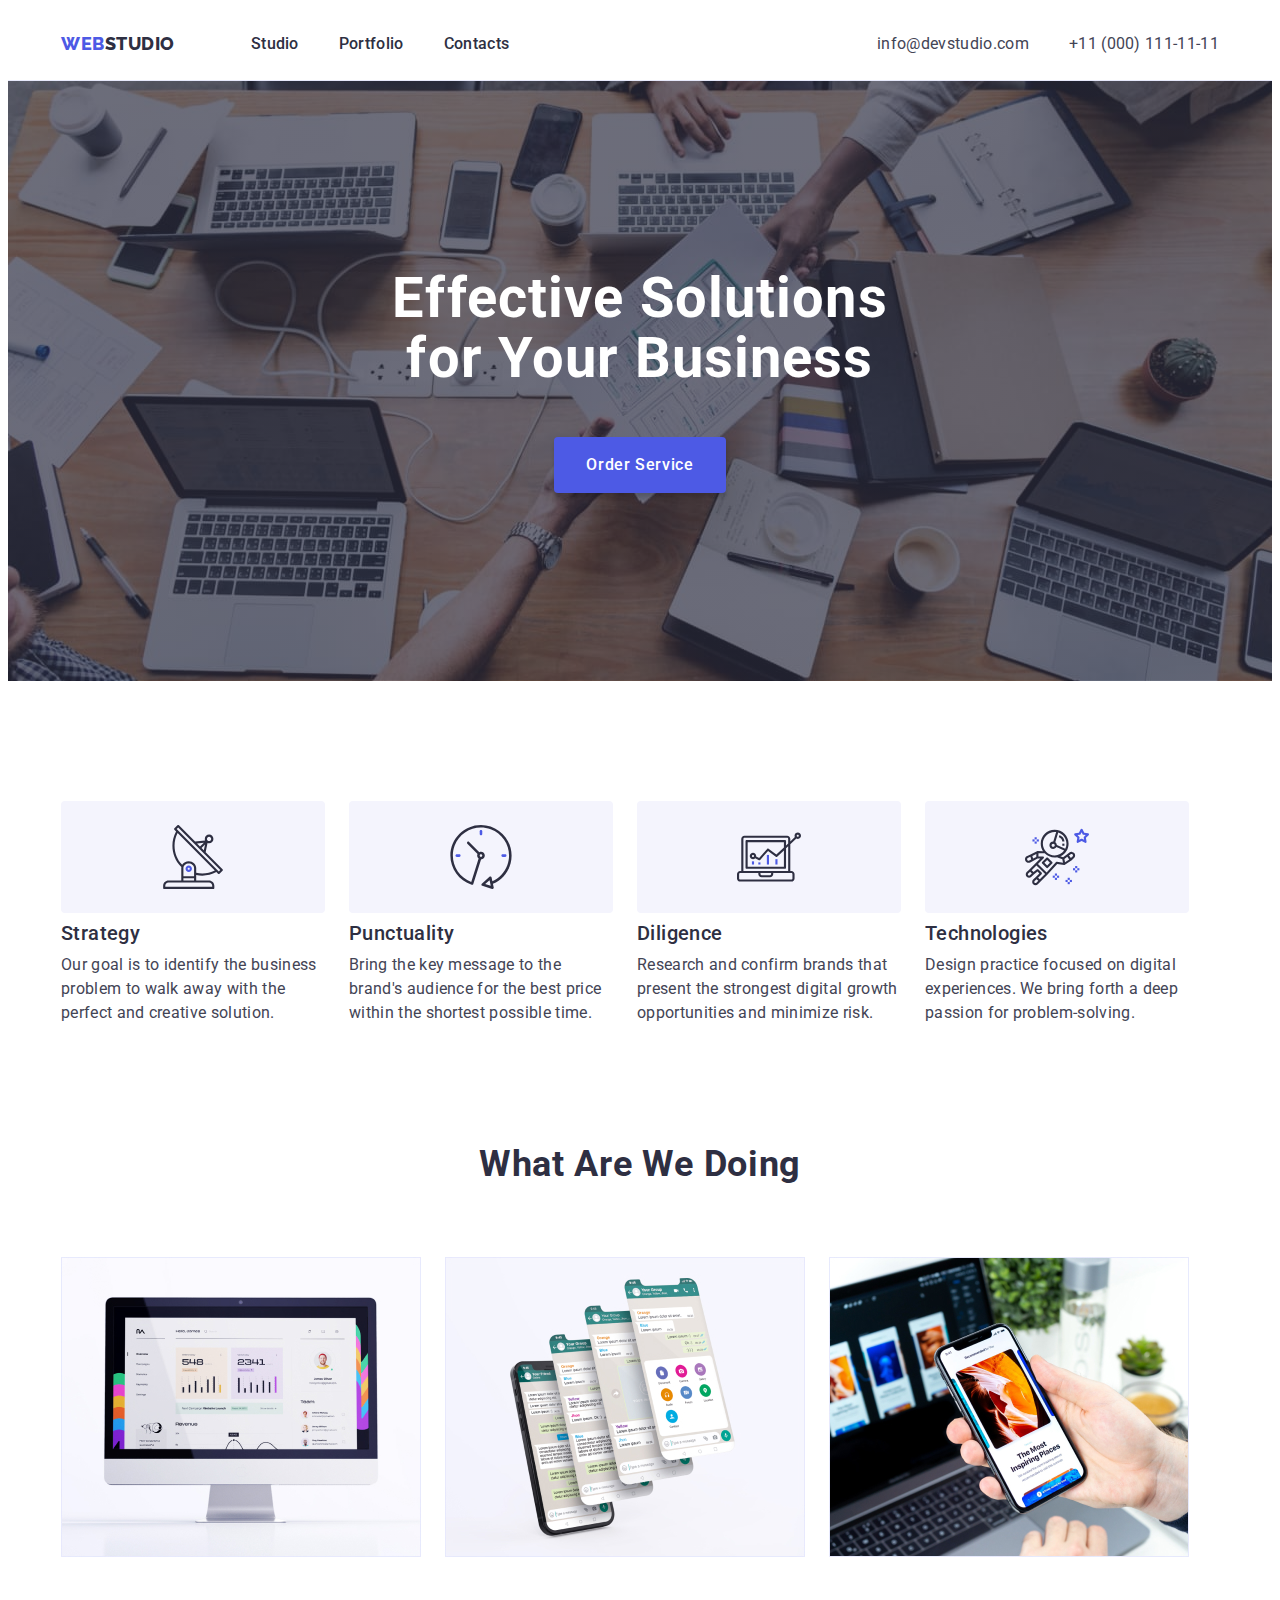
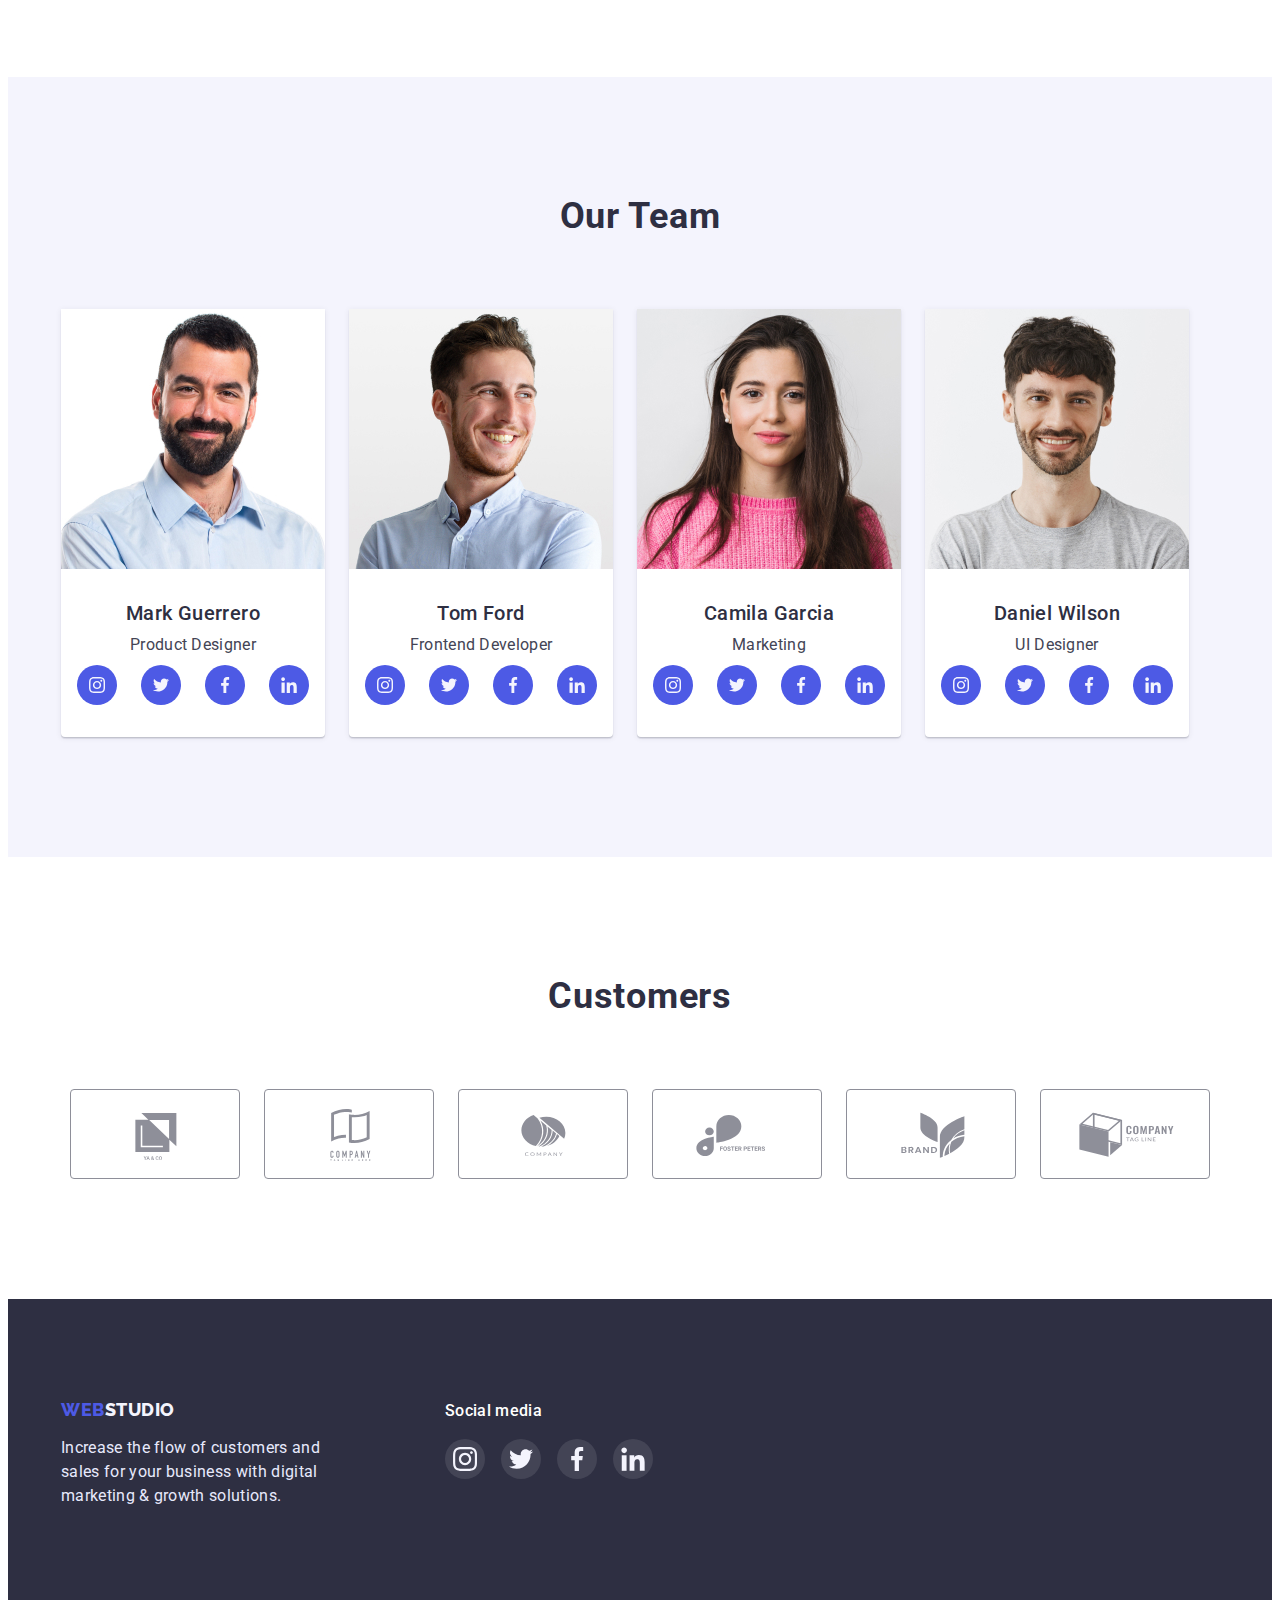
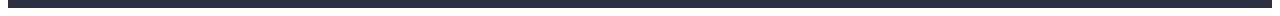
==== commit fef1212f: "i think this is the finish" ====
--- a/index.html
+++ b/index.html
@@ -88,7 +88,7 @@
                     <li class="list-item-two">
                         <div class="section-two-icon">
                             <svg class="section-two-icon-svg">
-                                <use href="./images/icons.svg#icon-cosmo"></use>
+                                <use href="./images/icons.svg#antenna"></use>
                             </svg>
                         </div>
 
@@ -101,7 +101,7 @@
                     <li class="list-item-two">
                         <div class="section-two-icon">
                             <svg class="section-two-icon-svg">
-                                <use href="./images/icons.svg#icon-time"></use>
+                                <use href="./images/icons.svg#clock"></use>
                             </svg>
                         </div>
 
@@ -116,7 +116,7 @@
                     <li class="list-item-two">
                         <div class="section-two-icon">
                             <svg class="section-two-icon-svg">
-                                <use href="./images/icons.svg#icon-progress"></use>
+                                <use href="./images/icons.svg#diagram"></use>
                             </svg>
                         </div>
 
@@ -131,7 +131,7 @@
                     <li class="list-item-two">
                         <div class="section-two-icon">
                             <svg class="section-two-icon-svg">
-                                <use href="./images/icons.svg#icon-astronaut"></use>
+                                <use href="./images/icons.svg#astronaut"></use>
                             </svg>
                         </div>
 
@@ -175,10 +175,28 @@
                             <h3 class="heading heading-four">Mark Guerrero</h3>
                             <p class="desc">Product Designer</p>
                             <ul class="section-four-icon list">
-                                <li><a href="" class="link"></a></li>
-                                <li><a href="" class="link"></a></li>
-                                <li><a href="" class="link"></a></li>
-                                <li><a href="" class="link"></a></li>
+                                <li>
+                                    <a href="" class="link">
+                                        <svg class="four-icon">
+                                            <use href="./images/icons.svg#instagram"></use>
+                                        </svg>
+                                    </a>
+                                </li>
+                                <li><a href="" class="link">
+                                        <svg class="four-icon">
+                                            <use href="./images/icons.svg#twitter"></use>
+                                        </svg>
+                                    </a></li>
+                                <li><a href="" class="link">
+                                        <svg class="four-icon">
+                                            <use href="./images/icons.svg#facebook"></use>
+                                        </svg>
+                                    </a></li>
+                                <li><a href="" class="link">
+                                        <svg class="four-icon">
+                                            <use href="./images/icons.svg#linkedin"></use>
+                                        </svg>
+                                    </a></li>
                             </ul>
                         </div>
                     </li>
@@ -189,10 +207,26 @@
                             <h3 class="heading heading-four">Tom Ford</h3>
                             <p class="desc">Frontend Developer</p>
                             <ul class="section-four-icon list">
-                                <li><a href="" class="link"></a></li>
-                                <li><a href="" class="link"></a></li>
-                                <li><a href="" class="link"></a></li>
-                                <li><a href="" class="link"></a></li>
+                                <li><a href="" class="link">
+                                        <svg class="four-icon">
+                                            <use href="./images/icons.svg#instagram"></use>
+                                        </svg>
+                                    </a></li>
+                                <li><a href="" class="link">
+                                        <svg class="four-icon">
+                                            <use href="./images/icons.svg#twitter"></use>
+                                        </svg>
+                                    </a></li>
+                                <li><a href="" class="link">
+                                        <svg class="four-icon">
+                                            <use href="./images/icons.svg#facebook"></use>
+                                        </svg>
+                                    </a></li>
+                                <li><a href="" class="link">
+                                        <svg class="four-icon">
+                                            <use href="./images/icons.svg#linkedin"></use>
+                                        </svg>
+                                    </a></li>
                             </ul>
                         </div>
                     </li>
@@ -203,10 +237,26 @@
                             <h3 class="heading heading-four">Camila Garcia</h3>
                             <p class="desc">Marketing</p>
                             <ul class="section-four-icon list">
-                                <li><a href="" class="link"></a></li>
-                                <li><a href="" class="link"></a></li>
-                                <li><a href="" class="link"></a></li>
-                                <li><a href="" class="link"></a></li>
+                                <li><a href="" class="link">
+                                        <svg class="four-icon">
+                                            <use href="./images/icons.svg#instagram"></use>
+                                        </svg>
+                                    </a></li>
+                                <li><a href="" class="link">
+                                        <svg class="four-icon">
+                                            <use href="./images/icons.svg#twitter"></use>
+                                        </svg>
+                                    </a></li>
+                                <li><a href="" class="link">
+                                        <svg class="four-icon">
+                                            <use href="./images/icons.svg#facebook"></use>
+                                        </svg>
+                                    </a></li>
+                                <li><a href="" class="link">
+                                        <svg class="four-icon">
+                                            <use href="./images/icons.svg#linkedin"></use>
+                                        </svg>
+                                    </a></li>
                             </ul>
                         </div>
                     </li>
@@ -217,10 +267,26 @@
                             <h3 class="heading heading-four">Daniel Wilson</h3>
                             <p class="desc">UI Designer</p>
                             <ul class="section-four-icon list">
-                                <li><a href="" class="link"></a></li>
-                                <li><a href="" class="link"></a></li>
-                                <li><a href="" class="link"></a></li>
-                                <li><a href="" class="link"></a></li>
+                                <li><a href="" class="link">
+                                        <svg class="four-icon">
+                                            <use href="./images/icons.svg#instagram"></use>
+                                        </svg>
+                                    </a></li>
+                                <li><a href="" class="link">
+                                        <svg class="four-icon">
+                                            <use href="./images/icons.svg#twitter"></use>
+                                        </svg>
+                                    </a></li>
+                                <li><a href="" class="link">
+                                        <svg class="four-icon">
+                                            <use href="./images/icons.svg#facebook"></use>
+                                        </svg>
+                                    </a></li>
+                                <li><a href="" class="link">
+                                        <svg class="four-icon">
+                                            <use href="./images/icons.svg#linkedin"></use>
+                                        </svg>
+                                    </a></li>
                             </ul>
                         </div>
                     </li>
@@ -234,12 +300,48 @@
                 <h2 class="section-five-title headline">Customers</h2>
 
                 <ul class="list section-five-list">
-                    <li><a href="" class="link section-five-link"></a></li>
-                    <li><a href="" class="link section-five-link"></a></li>
-                    <li><a href="" class="link section-five-link"></a></li>
-                    <li><a href="" class="link section-five-link"></a></li>
-                    <li><a href="" class="link section-five-link"></a></li>
-                    <li><a href="" class="link section-five-link"></a></li>
+                    <li class="section-five-item">
+                        <a href="" class="link section-five-link">
+                            <svg class="section-five-icon">
+                                <use href="./images/icons.svg#logo"></use>
+                            </svg>
+                        </a>
+                    </li>
+                    <li class="section-five-item">
+                        <a href="" class="link section-five-link">
+                            <svg class="section-five-icon">
+                                <use href="./images/icons.svg#logo-2"></use>
+                            </svg>
+                        </a>
+                    </li>
+                    <li class="section-five-item">
+                        <a href="" class="link section-five-link">
+                            <svg class="section-five-icon">
+                                <use href="./images/icons.svg#logo-3"></use>
+                            </svg>
+                        </a>
+                    </li>
+                    <li class="section-five-item">
+                        <a href="" class="link section-five-link">
+                            <svg class="section-five-icon">
+                                <use href="./images/icons.svg#logo-4"></use>
+                            </svg>
+                        </a>
+                    </li>
+                    <li class="section-five-item">
+                        <a href="" class="link section-five-link">
+                            <svg class="section-five-icon">
+                                <use href="./images/icons.svg#logo-5"></use>
+                            </svg>
+                        </a>
+                    </li>
+                    <li class="section-five-item">
+                        <a href="" class="link section-five-link">
+                            <svg class="section-five-icon">
+                                <use href="./images/icons.svg#logo-6"></use>
+                            </svg>
+                        </a>
+                    </li>
                 </ul>
             </div>
         </section>
@@ -248,12 +350,52 @@
     <!-- the deaper of all -->
     <footer class="same-background">
         <div class="container container-footer">
-            <a href="./index.html" class="footer-logo link">Web<span class="footer-logo-std">Studio</span></a>
-
-            <p class="text-footer">
-                Increase the flow of customers and sales for your business with digital marketing &
-                growth solutions.
-            </p>
+            <div class="footer-logo-text">
+                <a href="./index.html" class="footer-logo link">Web<span class="footer-logo-std">Studio</span></a>
+
+                <p class="text-footer">
+                    Increase the flow of customers and sales for your business with digital marketing &
+                    growth solutions.
+                </p>
+            </div>
+
+            <div class="footer-icon">
+
+                <p class="footer-icon-text">Social media</p>
+
+                <ul class="footer-icon-list list">
+                    <li class="footer-icon-item">
+                        <a href="" class="footer-icon-link link">
+                            <svg class="footer-icon-svg" width="24" height="24">
+                                <use href="./images/icons.svg#instagram"></use>
+                            </svg>
+                        </a>
+                    </li>
+                    <li class="footer-icon-item">
+                        <a href="" class="footer-icon-link link">
+                            <svg class="footer-icon-svg" width="24" height="24">
+                                <use href="./images/icons.svg#twitter"></use>
+                            </svg>
+                        </a>
+                    </li>
+                    <li class="footer-icon-item">
+                        <a href="" class="footer-icon-link link">
+                            <svg class="footer-icon-svg" width="24" height="24">
+                                <use href="./images/icons.svg#facebook"></use>
+                            </svg>
+                        </a>
+                    </li>
+                    <li class="footer-icon-item">
+                        <a href="" class="footer-icon-link link">
+                            <svg class="footer-icon-svg" width="24" height="24">
+                                <use href="./images/icons.svg#linkedin"></use>
+                            </svg>
+                        </a>
+                    </li>
+                </ul>
+
+            </div>
+
         </div>
     </footer>
 
--- a/css/styles.css
+++ b/css/styles.css
@@ -16,6 +16,8 @@
      --color-fnt-btn-act: #FFFFFF;
      --foot-family: 'Raleway', sans-serif;
      --font-famyli: 'Roboto', sans-serif;
+     --fill-five-section: #8E8F99;
+     --fill-hover: #404BBF;
 }
 
 h1,
@@ -309,7 +311,7 @@
      margin-bottom: 8px;
 }
 
-.section-two-icon-svg{
+.section-two-icon-svg {
      height: 64px;
      width: 64px;
 }
@@ -423,9 +425,16 @@
      display: flex;
      justify-content: center;
      gap: 24px;
-
-
-}
+}
+
+
+.four-icon {
+     height: 16px;
+     width: 16px;
+     fill: #F4F4FD;
+}
+
+
 
 .section-four-icon>li {
      width: 40px;
@@ -433,16 +442,25 @@
 }
 
 .section-four-icon a {
-     display: block;
+     display: flex;
+
+     justify-content: center;
+     align-items: center;
+
      width: 100%;
      height: 100%;
      border-radius: 50%;
      background-color: var(--color-font-logo);
 }
 
-.section-four-icon a:hover {
+.section-four-icon a:hover,
+.section-four-icon a:focus {
      background-color: var(--color-bck-btn-act);
 }
+
+
+
+
 
 /*------------------------------------Section five style ----------------------------- */
 
@@ -470,17 +488,46 @@
 .section-five-list>li {
      width: 168px;
      height: 88px;
-     outline: 2px dashed black;
-}
-
-
-.section-five-link {}
+     border: 1px solid var(--fill-five-section);
+     border-radius: 4px;
+}
+
+
+.section-five-link {
+     display: flex;
+
+     justify-content: center;
+     align-items: center;
+
+     height: 100%;
+     width: 100%;
+
+}
+
+.section-five-icon {
+     height: 56px;
+     width: 104px;
+     fill: var(--fill-five-section);
+}
+
+.section-five-link:hover .section-five-icon,
+.section-five-link:focus .section-five-icon {
+     fill: var(--fill-hover);
+
+}
+
+.section-five-item:hover,
+.section-five-item:focus {
+     border: 1px solid #404BBF;
+}
 
 
 
 /*------------------------------ footer style -------------------------*/
 
-.container-footer {}
+.container-footer {
+     display: flex;
+}
 
 footer {
      padding-top: 100px;
@@ -518,6 +565,56 @@
 
 }
 
+.footer-logo-text {
+     margin-right: 120px;
+}
+
+.footer-icon-text {
+     font-weight: 500;
+     font-size: 16px;
+     line-height: calc(24/16);
+     letter-spacing: 0.02em;
+     color: #FFFFFF;
+
+     margin-bottom: 16px;
+}
+
+.footer-icon-list {
+     display: flex;
+     gap: 16px;
+}
+
+
+.footer-icon-item {
+     width: 40px;
+     height: 40px;
+
+
+}
+
+.footer-icon-link {
+     display: flex;
+
+     justify-content: center;
+     align-items: center;
+
+     width: 100%;
+     height: 100%;
+     border-radius: 50%;
+
+     background: rgba(255, 255, 255, 0.1);
+
+}
+
+.footer-icon-svg {
+     fill: var(--color-bck-btn);
+}
+
+.footer-icon-link:hover,
+.footer-icon-link:focus {
+     background-color: #31D0AA;
+}
+
 
 
 /*------------------------------------ Button Portfolio Style----------------------------- */
@@ -611,4 +708,13 @@
      padding-left: 16px;
      border: 1px solid var(--color-footer-txt);
      border-top: none;
+}
+
+
+.list-produckt a:hover .desc-port,
+.list-produckt a:focus .desc-port {
+     border: 1px solid #F4F4FD;
+     box-shadow: 0px 1px 6px rgba(46, 47, 66, 0.08),
+          0px 1px 1px rgba(46, 47, 66, 0.16),
+          0px 2px 1px rgba(46, 47, 66, 0.08);
 }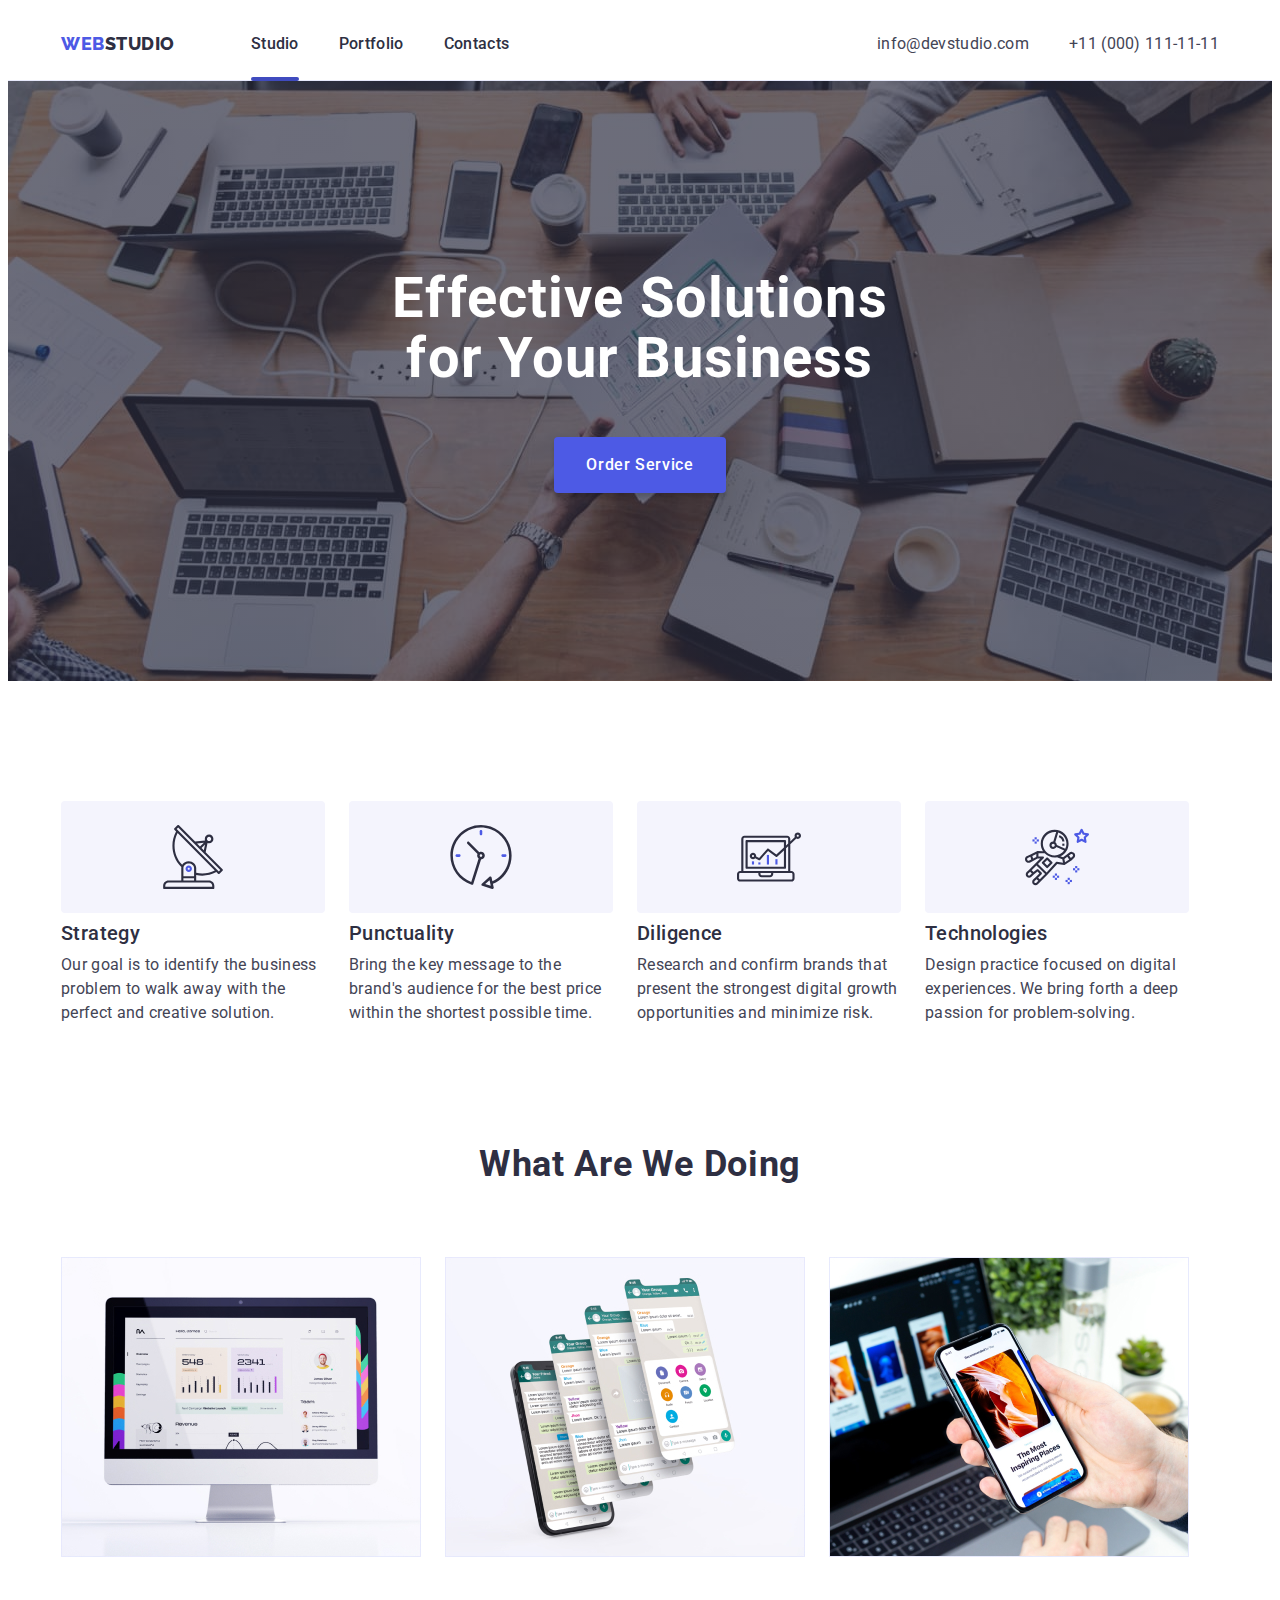
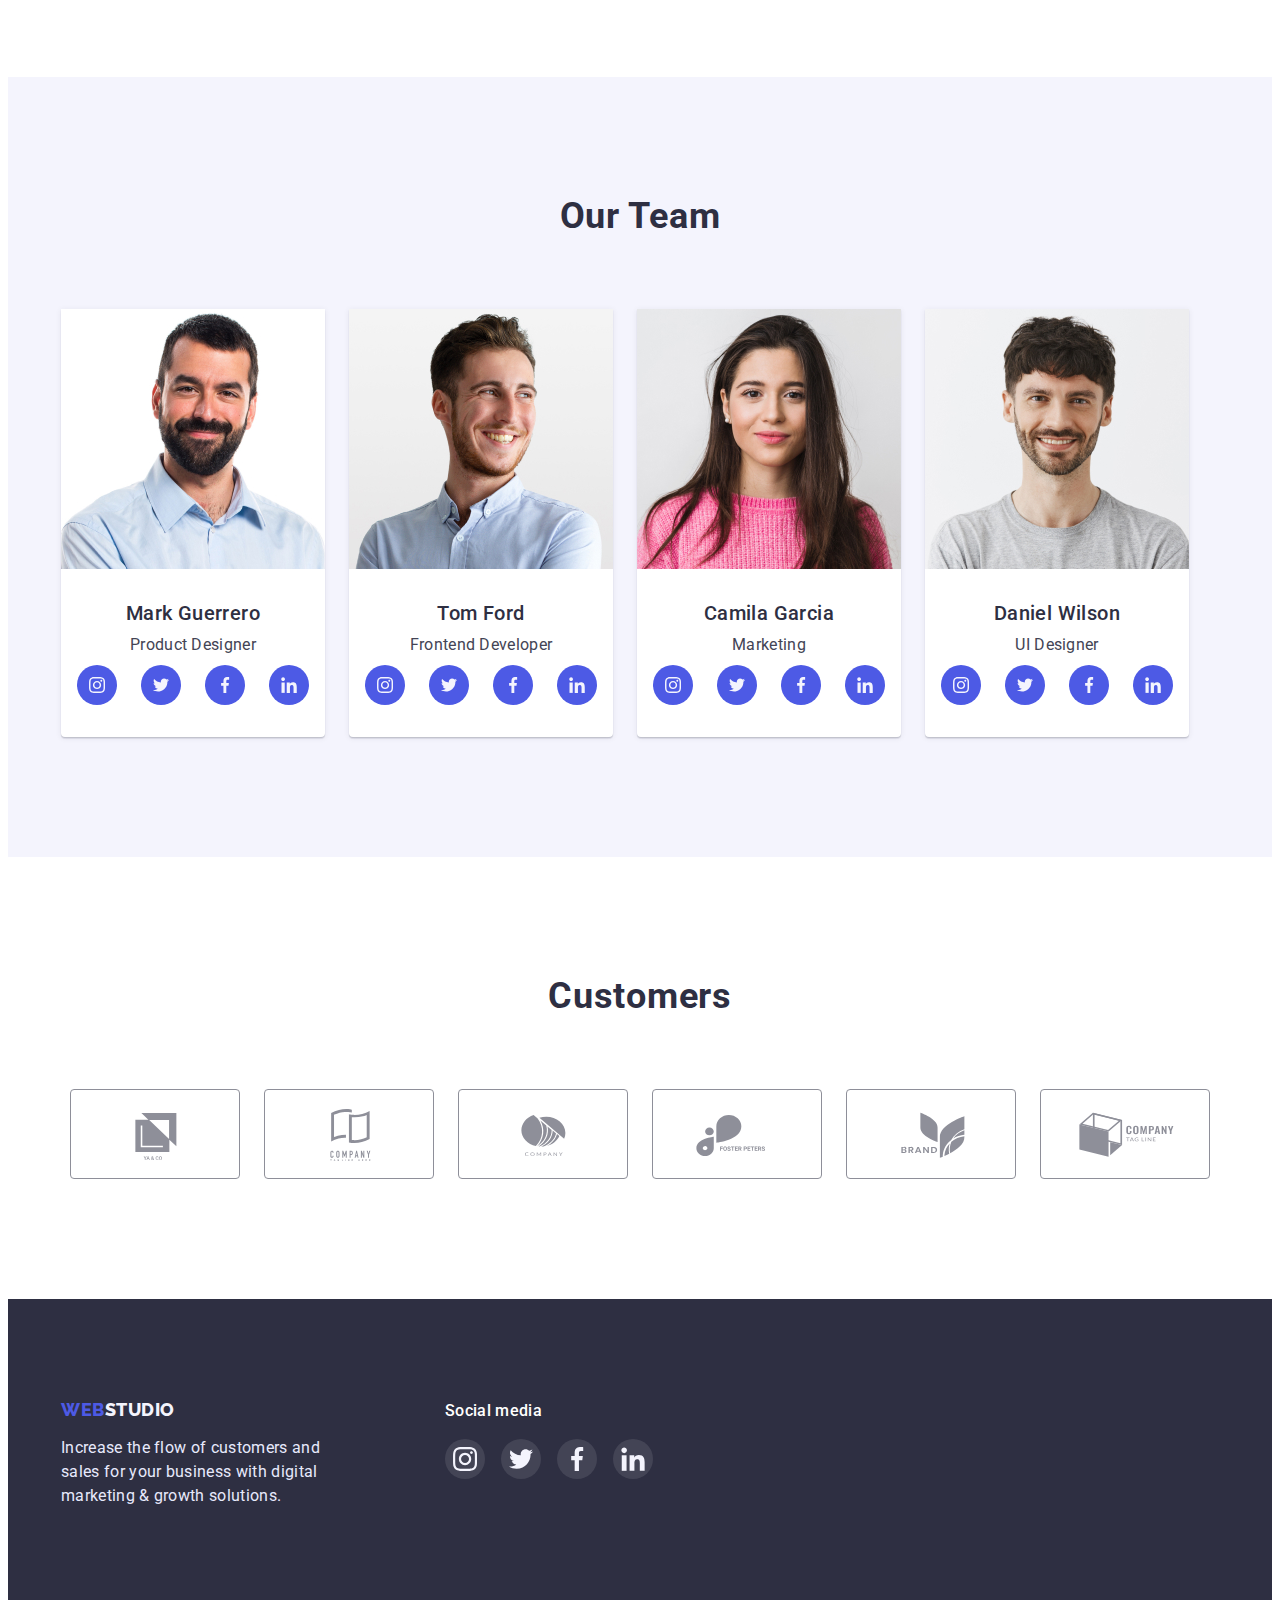
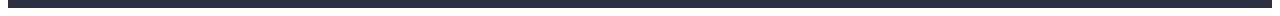
==== commit f3460d7e: "modal. animation" ====
--- a/index.html
+++ b/index.html
@@ -42,11 +42,11 @@
 
                 <ul class="header-container list">
                     <li>
-                        <a href="./index.html" class="link">Studio</a>
-                    </li>
-
-                    <li>
-                        <a href="./portfolio.html" class="link">Portfolio</a>
+                        <a href="./index.html" class="link current-page">Studio</a>
+                    </li>
+
+                    <li>
+                        <a href="./portfolio.html" class="link ">Portfolio</a>
                     </li>
 
                     <li>
@@ -76,7 +76,7 @@
             <div class="container container-section-one">
                 <h1 class="section-one">Effective Solutions for Your Business</h1>
 
-                <button type="button" class="btn-main">Order Service</button>
+                <button type="button" class="btn-main" data-modal-open>Order Service</button>
             </div>
         </section>
 
@@ -399,6 +399,21 @@
         </div>
     </footer>
 
+    
+    
+    <div class="backdrop is-hidden" data-modal>
+
+        <div class="modal">
+            <button type="button" class="modal-button" data-modal-close>
+                <svg class="modal-svg">
+                    <use class="modal-close" href="./images/icons.svg#modal-close" height="8" width="8"></use>
+                </svg>
+            </button>
+        </div>
+
+    </div>
+
+    <script src="./js/modal.js"></script>
 </body>
 
 </html>--- a/css/styles.css
+++ b/css/styles.css
@@ -18,6 +18,7 @@
      --font-famyli: 'Roboto', sans-serif;
      --fill-five-section: #8E8F99;
      --fill-hover: #404BBF;
+     --time-function: cubic-bezier(0.4, 0, 0.2, 1);
 }
 
 h1,
@@ -111,9 +112,25 @@
 
 }
 
+.header-container .current-page::after {
+     display: flex;
+     position: absolute;
+
+     bottom: -1px;
+
+     content: '';
+
+     width: 100%;
+     height: 4px;
+
+     background: #404BBF;
+     border-radius: 2px;
+}
+
 
 .header-navigation .list {
      display: flex;
+
 }
 
 .header-navigation li:not(:last-child) {
@@ -150,7 +167,9 @@
 
 
 
-.header-container {}
+.header-container li {
+     position: relative;
+}
 
 .header-cont-link {}
 
@@ -195,9 +214,66 @@
      letter-spacing: 0.02em;
 }
 
+.backdrop {
+     position: absolute;
+     top: 0;
+
+     width: 100%;
+     height: 100%;
+
+     background-color: rgba(46, 47, 66, 0.4);
+}
+
+.modal {
+     position: relative;
+
+     max-width: 408px;
+     min-height: 576px;
+     transform: translate(-50%, -50%);
+
+     top: 50%;
+     left: 50%;
+
+     padding: 24px;
+
+     background: #fcfcfc;
+     box-shadow: 0px 1px 1px rgba(0, 0, 0, 0.14), 0px 1px 3px rgba(0, 0, 0, 0.12), 0px 2px 1px rgba(0, 0, 0, 0.2);
+     border-radius: 4px;
+}
+
+.modal-button {
+     display: flex;
+
+     margin-left: auto;
+
+     justify-content: center;
+     align-items: center;
+
+     width: 24px;
+     height: 24px;
+
+     border-radius: 50%;
+
+     background: #E7E9FC;
+     border: 1px solid rgba(0, 0, 0, 0.1);
+}
+
+.modal-svg{
+     height: 8px;
+     width: 8px;
+}
+
 .header-email {}
 
 .header-tel {}
+
+.is-hidden{
+     opacity: 0;
+     visibility: hidden;
+     pointer-events: none;
+}
+
+
 
 
 /* ------------------------------First Section Style----------------------------- */
@@ -694,6 +770,42 @@
      padding-bottom: 120px;
 }
 
+.produckt-overlay {
+     position: relative;
+     overflow: hidden;
+}
+
+.list-produckt>li:hover .overlay-text-wrraper {
+     transform: translateY(0);
+}
+
+.overlay-text-wrraper {
+     position: absolute;
+
+     left: 0;
+     top: 0;
+
+     width: 100%;
+     height: 100%;
+
+     padding-top: 40px;
+     padding-left: 32px;
+     padding-right: 32px;
+
+     background-color: var(--color-font-logo);
+
+     transform: translateY(100%);
+     transition: transform 0.25s;
+}
+
+.overlay-text {
+     font-weight: 400;
+     font-size: 16px;
+     line-height: 1.5;
+     letter-spacing: 0.02em;
+     color: var(--color-bck-btn);
+}
+
 
 
 .list-produckt {
